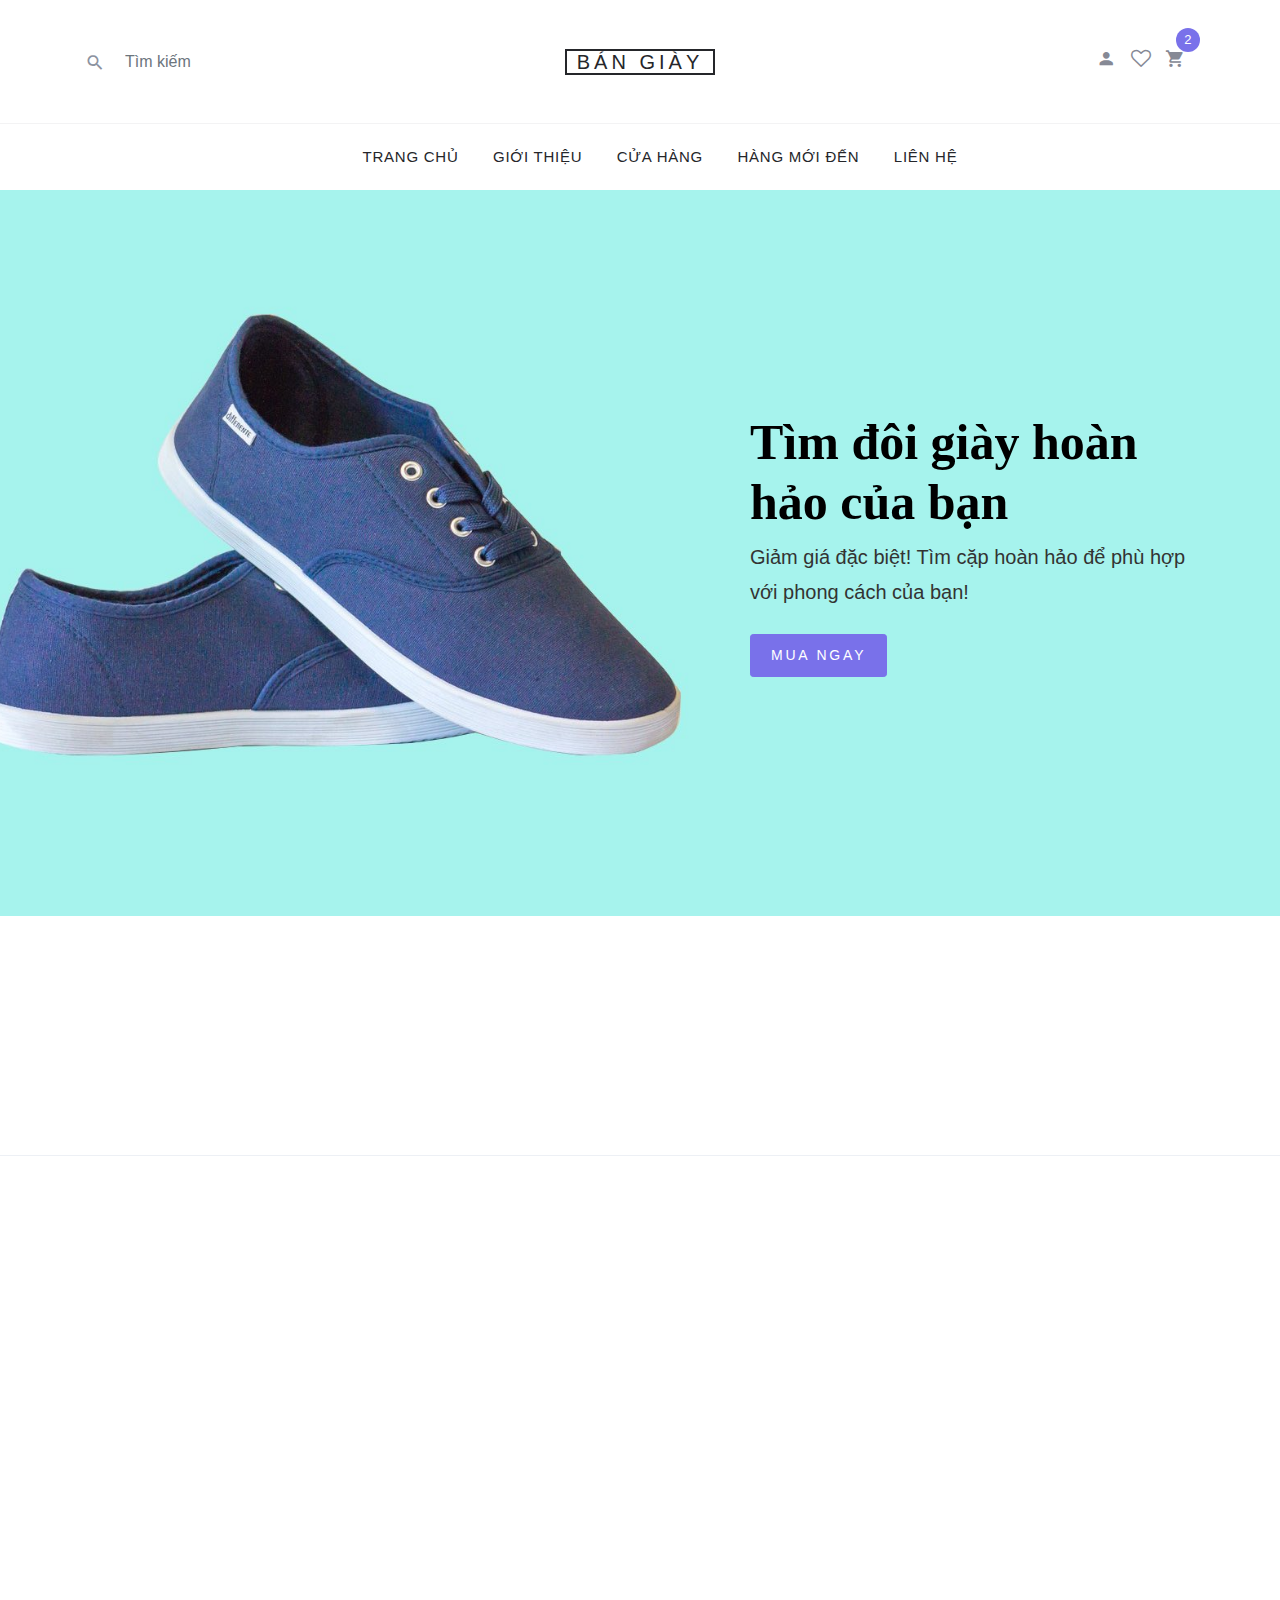
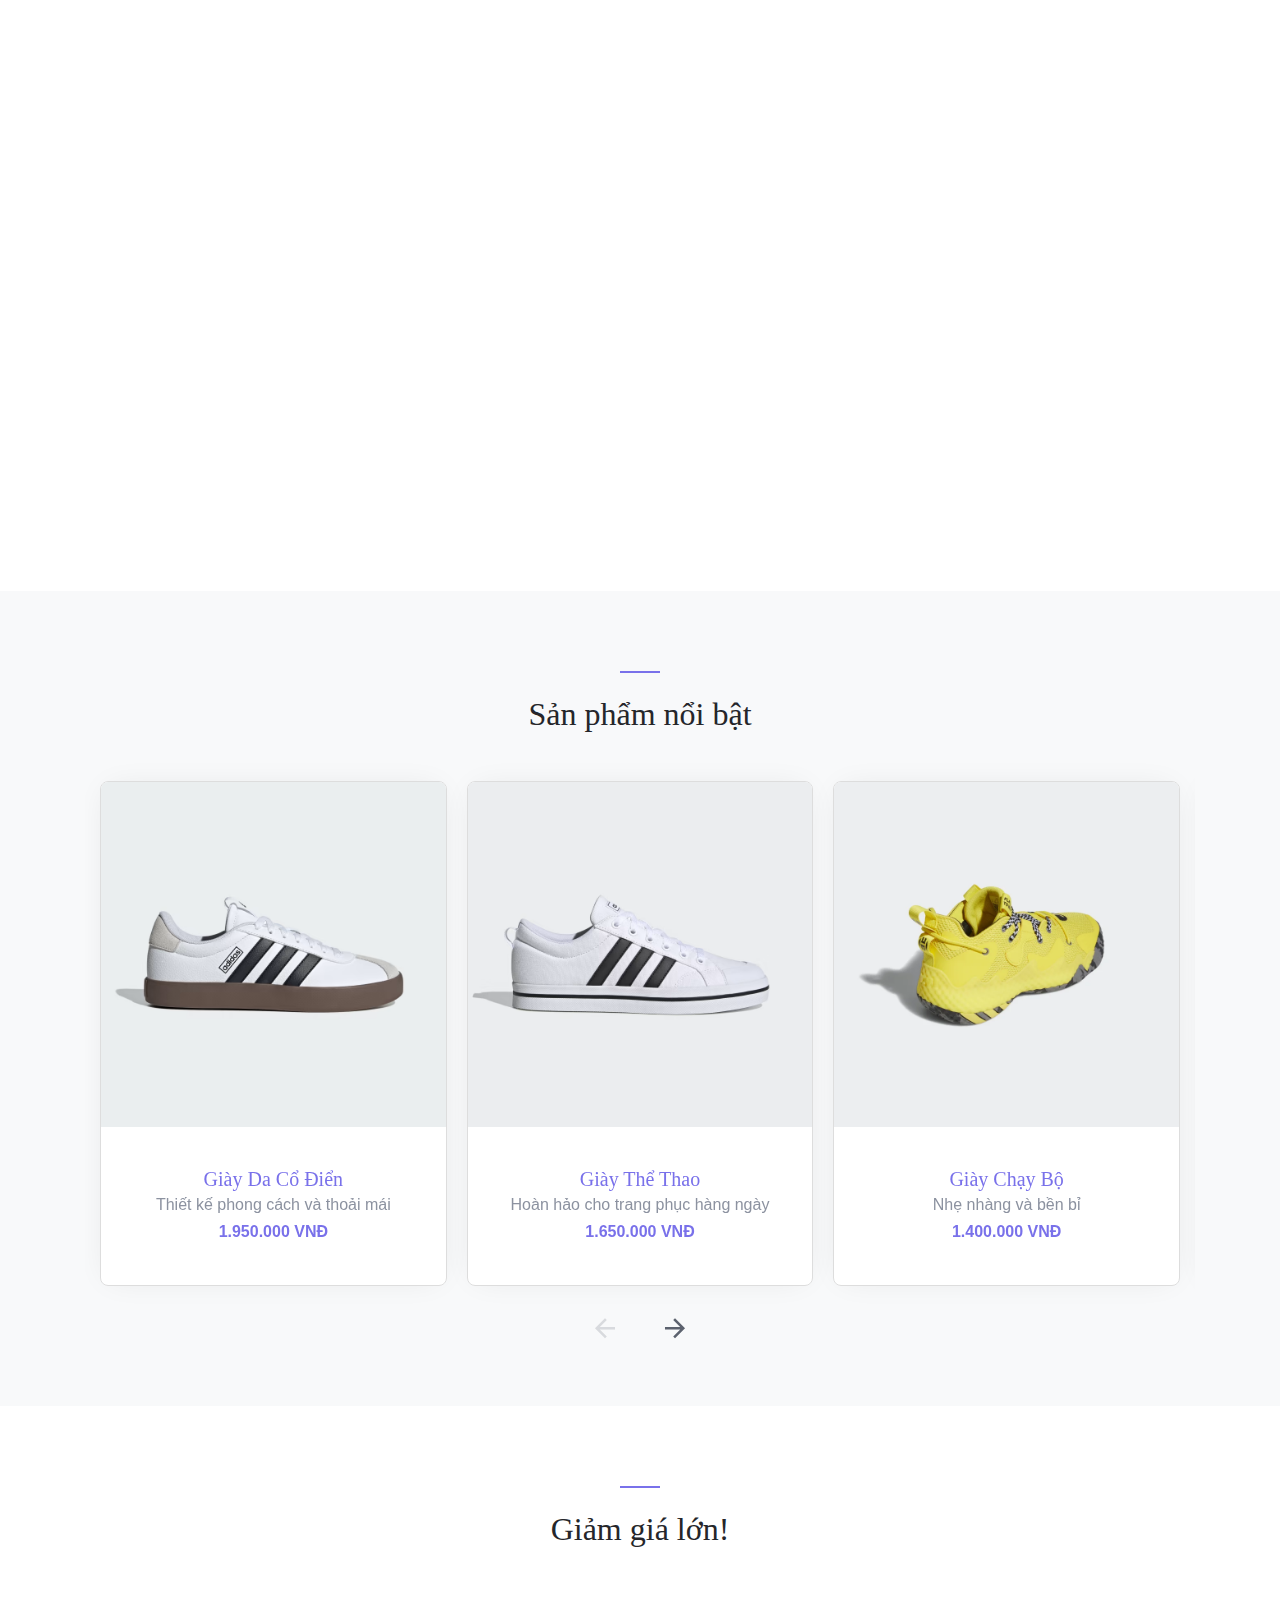
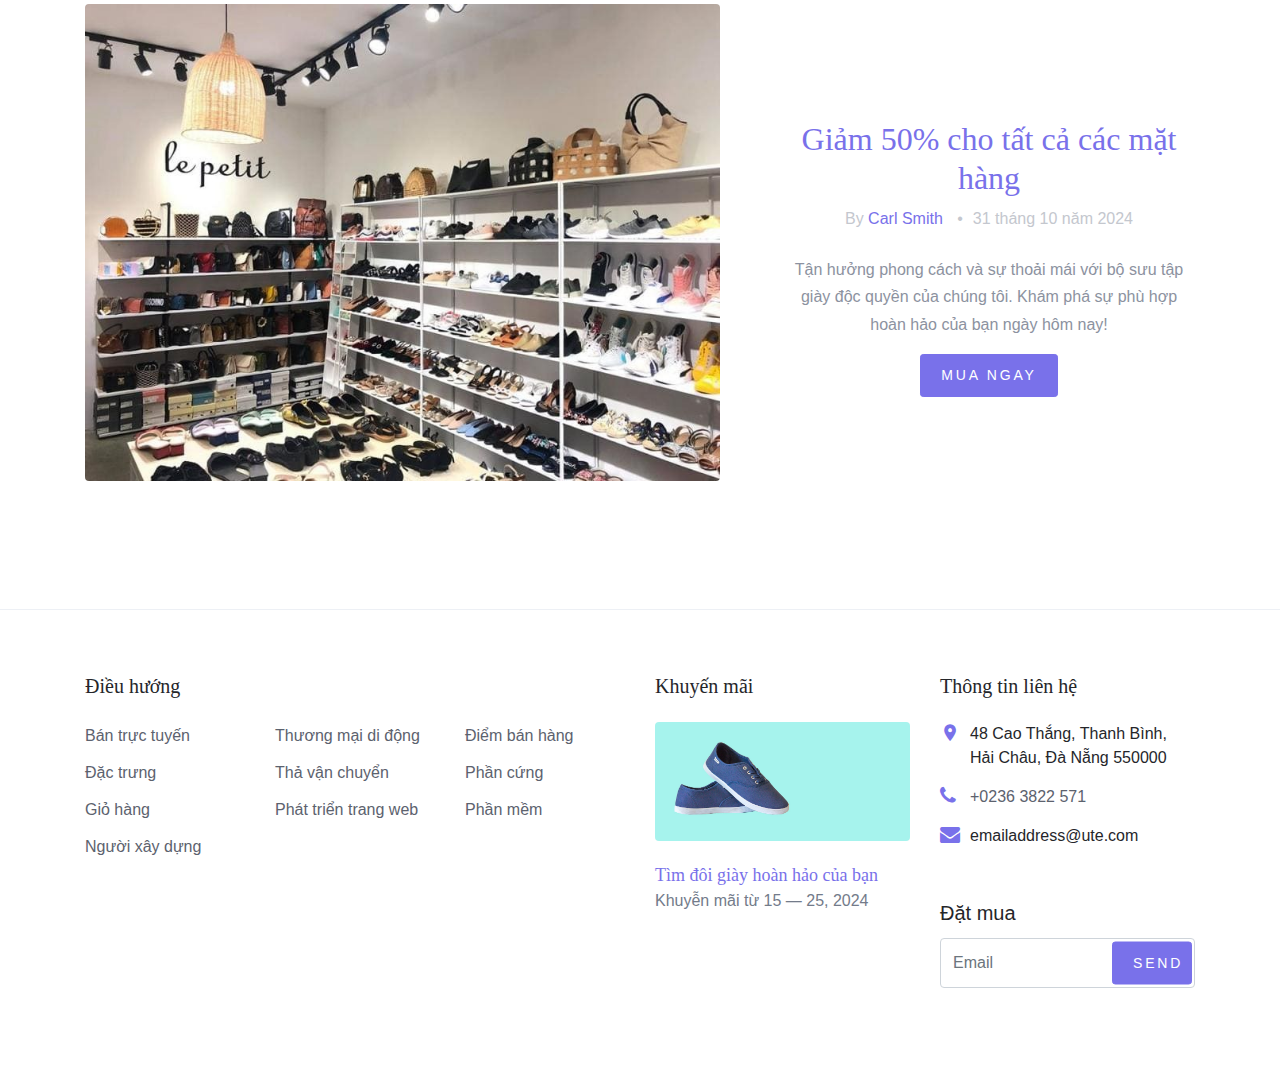
==== index.html @ 96ed3d12 "Initial commit" ====
<!DOCTYPE html>
<html lang="en">
  <head>
    <title>Trang chủ</title>
    <meta charset="utf-8" />
    <meta
      name="viewport"
      content="width=device-width, initial-scale=1, shrink-to-fit=no"
    />

    <link
      rel="stylesheet"
      href="https://fonts.googleapis.com/css?family=Mukta:300,400,700"
    />
    <link rel="stylesheet" href="fonts/icomoon/style.css" />

    <link rel="stylesheet" href="css/bootstrap.min.css" />
    <link rel="stylesheet" href="css/magnific-popup.css" />
    <link rel="stylesheet" href="css/jquery-ui.css" />
    <link rel="stylesheet" href="css/owl.carousel.min.css" />
    <link rel="stylesheet" href="css/owl.theme.default.min.css" />

    <link rel="stylesheet" href="css/aos.css" />

    <link rel="stylesheet" href="css/style.css" />
    <link rel="stylesheet" href="css/">
  </head>
  <body>
    <div class="site-wrap">
      <header class="site-navbar" role="banner">
        <div class="site-navbar-top">
          <div class="container">
            <div class="row align-items-center">
              <div
                class="col-6 col-md-4 order-2 order-md-1 site-search-icon text-left"
              >
                <form action="" class="site-block-top-search">
                  <span class="icon icon-search2"></span>
                  <input
                    type="text"
                    class="form-control border-0"
                    placeholder="Tìm kiếm"
                  />
                </form>
              </div>

              <div
                class="col-12 mb-3 mb-md-0 col-md-4 order-1 order-md-2 text-center"
              >
                <div class="site-logo">
                  <a href="index.html" class="js-logo-clone">Bán giày</a>
                </div>
              </div>

              <div class="col-6 col-md-4 order-3 order-md-3 text-right">
                <div class="site-top-icons">
                  <ul>
                    <li>
                      <a href="#"><span class="icon icon-person"></span></a>
                      
                    </li>
                    <li>
                      <a href="#"><span class="icon icon-heart-o"></span></a>
                    </li>
                    <li>
                      <a href="cart.html" class="site-cart">
                        <span class="icon icon-shopping_cart"></span>
                        <span class="count">2</span>
                      </a>
                    </li>
                    <li class="d-inline-block d-md-none ml-md-0">
                      <a href="#" class="site-menu-toggle js-menu-toggle"
                        ><span class="icon-menu"></span
                      ></a>
                    </li>
                  </ul>
                </div>
              </div>
            </div>
          </div>
        </div>
        <nav
          class="site-navigation text-right text-md-center"
          role="navigation"
        >
          <div class="container">
            <ul class="site-menu js-clone-nav d-none d-md-block">
              <li class="">
                <a href="index.html">TRANG CHỦ</a>
              </li>

              <li class="">
                <a>Giới thiệu</a>
              </li>
              <li><a href="shop.html">Cửa hàng</a></li>

              <li><a href="#"> Hàng mới đến</a></li>
              <li><a>Liên hệ</a></li>
            </ul>
          </div>
        </nav>
      </header>

      <div
        class="site-blocks-cover"
        style="background-image: url(images/hero_1.jpg)"
        data-aos="fade"
      >
        <div class="container">
          <div
            class="row align-items-start align-items-md-center justify-content-end"
          >
            <div class="col-md-5 text-center text-md-left pt-5 pt-md-0">
              <h1 class="mb-2">Tìm đôi giày hoàn hảo của bạn</h1>
              <div class="intro-text text-center text-md-left">
                <p class="mb-4">
                  Giảm giá đặc biệt! Tìm cặp hoàn hảo để phù hợp với phong cách
                  của bạn!
                </p>
                <p>
                  <a href="#" class="btn btn-sm btn-primary"> Mua ngay</a>
                </p>
              </div>
            </div>
          </div>
        </div>
      </div>

      <div class="site-section site-section-sm site-blocks-1">
        <div class="container">
          <div class="row">
            <div
              class="col-md-6 col-lg-4 d-lg-flex mb-4 mb-lg-0 pl-4"
              data-aos="fade-up"
              data-aos-delay=""
            >
              <div class="icon mr-4 align-self-start">
                <span class="icon-truck"></span><br>
              </div>
              <div class="text">
                <h2 class="text-uppercase">Miễn phí vận chuyển</h2>
                <p>
                  Khám phá Bộ sưu tập mới nhất - Phong cách và sự thoải mái
                  trong từng bước đi!
                </p>
              </div>
            </div>
            <div
              class="col-md-6 col-lg-4 d-lg-flex mb-4 mb-lg-0 pl-4"
              data-aos="fade-up"
              data-aos-delay="100"
            >
              <div class="icon mr-4 align-self-start">
                <span class="icon-refresh2"></span>
              </div>
              <div class="text">
                <h2 class="text-uppercase">Trả lại miễn phí</h2>
                <p>
                  Khám phá Bộ sưu tập mới nhất - Phong cách và sự thoải mái
                  trong từng bước đi!
                </p>
              </div>
            </div>
            <div
              class="col-md-6 col-lg-4 d-lg-flex mb-4 mb-lg-0 pl-4"
              data-aos="fade-up"
              data-aos-delay="200"
            >
              <div class="icon mr-4 align-self-start">
                <span class="icon-help"></span>
              </div>
              <div class="text">
                <h2 class="text-uppercase">Hổ trợ khách hàng</h2>
                <p>
                  Khám phá Bộ sưu tập mới nhất - Phong cách và sự thoải mái
                  trong từng bước đi!
                </p>
              </div>
            </div>
          </div>
        </div>
      </div>

      <div class="site-section site-blocks-2">
        <div class="container">
          <div class="row">
            <div
              class="col-sm-6 col-md-6 col-lg-4 mb-4 mb-lg-0"
              data-aos="fade"
              data-aos-delay=""
            >
              <a class="block-2-item" href="#">
                <figure class="image">
                  <img src="images/adidas.webp" alt="" class="img-fluid" />
                </figure>
                <div class="text">
                  <!-- <span class="text-uppercase">Bộ sưu tập</span> -->
                  <h3>Adidas</h3>
                </div>
              </a>
            </div>
            <div
            class="col-sm-6 col-md-6 col-lg-4 mb-4 mb-lg-0"
            data-aos="fade"
            data-aos-delay=""
          >
            <a class="block-2-item" href="#">
              <figure class="image">
                <img src="images/nike.webp" alt="" class="img-fluid" />
              </figure>
              <div class="text">
                <!-- <span class="text-uppercase">Bộ sưu tập</span> -->
                <h3>Nike</h3>
              </div>
            </a>
          </div>
          <div
          class="col-sm-6 col-md-6 col-lg-4 mb-4 mb-lg-0"
          data-aos="fade"
          data-aos-delay=""
        >
          <a class="block-2-item" href="#">
            <figure class="image">
              <img src="images/mlp.webp" alt="" class="img-fluid" />
            </figure>
            <div class="text">
              <!-- <span class="text-uppercase">Bộ sưu tập</span> -->
              <h3>MLP</h3>
            </div>
          </a>
        </div>
        <div
        class="col-sm-6 col-md-6 col-lg-4 mb-4 mb-lg-0"
        data-aos="fade"
        data-aos-delay=""
      >
        <a class="block-2-item" href="#">
          <figure class="image">
            <img src="images/gucci.webp" alt="" class="img-fluid" />
          </figure>
          <div class="text">
            <!-- <span class="text-uppercase">Bộ sưu tập</span> -->
            <h3>Gucci</h3>
          </div>
        </a>
      </div>
            <div
              class="col-sm-6 col-md-6 col-lg-4 mb-5 mb-lg-0"
              data-aos="fade"
              data-aos-delay="100"
            >
              <a class="block-2-item" href="#">
                <figure class="image">
                  <img src="images/clas.webp" alt="" class="img-fluid" />
                </figure>
                <div class="text">
                  <!-- <span class="text-uppercase">Bộ sưu tập</span> -->
                  <h3>Clarks</h3>
                </div>
              </a>
            </div>
            <div
              class="col-sm-6 col-md-6 col-lg-4 mb-5 mb-lg-0"
              data-aos="fade"
              data-aos-delay="200"
            >
              <a class="block-2-item" href="#">
                <figure class="image">
                  <img src="images/puma.webp" alt="" class="img-fluid" />
                </figure>
                <div class="text">
                  <!-- <span class="text-uppercase">Bộ sưu tập</span> -->
                  <h3>Puma</h3>
                </div>
              </a>
            </div>
          </div>
        </div>
      </div>

      <div class="site-section block-3 site-blocks-2 bg-light">
        <div class="container">
          <div class="row justify-content-center">
            <div class="col-md-7 site-section-heading text-center pt-4">
              <h2>Sản phẩm nổi bật</h2>
            </div>
          </div>
          <div class="row">
            <div class="col-md-12">
              <div class="nonloop-block-3 owl-carousel">
                <div class="item">
                  <div class="block-4 text-center">
                    <figure class="block-4-image">
                      <img
                        src="images/image1713154286794.webp"
                        alt="Ảnh sản phẩm"
                        class="img-fluid"
                      />
                    </figure>
                    <div class="block-4-text p-4">
                      <h3><a href="#">Giày Da Cổ Điển</a></h3>
                      <p class="mb-0">Thiết kế phong cách và thoải mái</p>
                      <p class="text-primary font-weight-bold">1.950.000 VNĐ</p>
                    </div>
                  </div>
                </div>
                <div class="item">
                  <div class="block-4 text-center">
                    <figure class="block-4-image">
                      <img
                        src="images/2.webp"
                        alt="Ảnh sản phẩm"
                        class="img-fluid"
                      />
                    </figure>
                    <div class="block-4-text p-4">
                      <h3><a href="#">Giày Thể Thao</a></h3>
                      <p class="mb-0">Hoàn hảo cho trang phục hàng ngày</p>
                      <p class="text-primary font-weight-bold">1.650.000 VNĐ</p>
                    </div>
                  </div>
                </div>
                <div class="item">
                  <div class="block-4 text-center">
                    <figure class="block-4-image">
                      <img
                        src="images/3.webp"
                        alt="Ảnh sản phẩm"
                        class="img-fluid"
                      />
                    </figure>
                    <div class="block-4-text p-4">
                      <h3><a href="#">Giày Chạy Bộ</a></h3>
                      <p class="mb-0">Nhẹ nhàng và bền bỉ</p>
                      <p class="text-primary font-weight-bold">1.400.000 VNĐ</p>
                    </div>
                  </div>
                </div>
                <div class="item">
                  <div class="block-4 text-center">
                    <figure class="block-4-image">
                      <img
                        src="images/4.webp"
                        alt="Ảnh sản phẩm"
                        class="img-fluid"
                      />
                    </figure>
                    <div class="block-4-text p-4">
                      <h3><a href="#">Giày Bốt Vintage</a></h3>
                      <p class="mb-0">Phong cách cổ điển, da cao cấp</p>
                      <p class="text-primary font-weight-bold">2.800.000 VNĐ</p>
                    </div>
                  </div>
                </div>
                <div class="item">
                  <div class="block-4 text-center">
                    <figure class="block-4-image">
                      <img
                        src="images/5.webp"
                        alt="Ảnh sản phẩm"
                        class="img-fluid"
                      />
                    </figure>
                    <div class="block-4-text p-4">
                      <h3><a href="#">Giày Lười Thoải Mái</a></h3>
                      <p class="mb-0">Phù hợp cho sử dụng hàng ngày</p>
                      <p class="text-primary font-weight-bold">1.500.000 VNĐ</p>
                    </div>
                  </div>
                </div>
              </div>
            </div>
          </div>
          
          
        </div>
      </div>

      <div class="site-section block-8">
        <div class="container">
          <div class="row justify-content-center mb-5">
            <div class="col-md-7 site-section-heading text-center pt-4">
              <h2>Giảm giá lớn!</h2>
            </div>
          </div>
          <div class="row align-items-center">
            <div class="col-md-12 col-lg-7 mb-5">
              <a href="#"
                ><img
                  src="images/6.jpg"
                  alt="Image placeholder"
                  class="img-fluid rounded"
              /></a>
            </div>
            <div class="col-md-12 col-lg-5 text-center pl-md-5">
              <h2><a href="#">Giảm 50% cho tất cả các mặt hàng</a></h2>
              <p class="post-meta mb-4">
                By <a href="#">Carl Smith</a>
                <span class="block-8-sep">&bullet;</span>31 tháng 10 năm 2024
              </p>
              <p>
                Tận hưởng phong cách và sự thoải mái với bộ sưu tập giày độc
                quyền của chúng tôi. Khám phá sự phù hợp hoàn hảo của bạn ngày
                hôm nay!
              </p>
              <p><a href="#" class="btn btn-primary btn-sm"> Mua ngay</a></p>
            </div>
          </div>
        </div>
      </div>

      <footer class="site-footer border-top">
        <div class="container">
          <div class="row">
            <div class="col-lg-6 mb-5 mb-lg-0">
              <div class="row">
                <div class="col-md-12">
                  <h3 class="footer-heading mb-4">Điều hướng</h3>
                </div>
                <div class="col-md-6 col-lg-4">
                  <ul class="list-unstyled">
                    <li><a href="#">Bán trực tuyến</a></li>
                    <li><a href="#">Đặc trưng</a></li>
                    <li><a href="#">Giỏ hàng</a></li>
                    <li><a href="#">Người xây dựng</a></li>
                  </ul>
                </div>
                <div class="col-md-6 col-lg-4">
                  <ul class="list-unstyled">
                    <li><a href="#">Thương mại di động</a></li>
                    <li><a href="#">Thả vận chuyển</a></li>
                    <li><a href="#">Phát triển trang web</a></li>
                  </ul>
                </div>
                <div class="col-md-6 col-lg-4">
                  <ul class="list-unstyled">
                    <li><a href="#">Điểm bán hàng</a></li>
                    <li><a href="#">Phần cứng</a></li>
                    <li><a href="#">Phần mềm</a></li>
                  </ul>
                </div>
              </div>
            </div>
            <div class="col-md-6 col-lg-3 mb-4 mb-lg-0">
              <h3 class="footer-heading mb-4">Khuyến mãi</h3>
              <a href="#" class="block-6">
                <img
                  src="images/hero_1.jpg"
                  alt="Image placeholder"
                  class="img-fluid rounded mb-4"
                />
                <h3 class="font-weight-light mb-0">
                  Tìm đôi giày hoàn hảo của bạn
                </h3>
                <p>Khuyễn mãi từ 15 &mdash; 25, 2024</p>
              </a>
            </div>
            <div class="col-md-6 col-lg-3">
              <div class="block-5 mb-5">
                <h3 class="footer-heading mb-4">Thông tin liên hệ</h3>
                <ul class="list-unstyled">
                  <li class="address">
                    48 Cao Thắng, Thanh Bình, Hải Châu, Đà Nẵng 550000
                  </li>
                  <li class="phone">
                    <a href="tel://0236 3822 571">+0236 3822 571</a>
                  </li>
                  <li class="email">emailaddress@ute.com</li>
                </ul>
              </div>

              <div class="block-7">
                <form action="#" method="post">
                  <label for="email_subscribe" class="footer-heading"
                    >Đặt mua</label
                  >
                  <div class="form-group">
                    <input
                      type="text"
                      class="form-control py-4"
                      id="email_subscribe"
                      placeholder="Email"
                    />
                    <input
                      type="submit"
                      class="btn btn-sm btn-primary"
                      value="Send"
                    />
                  </div>
                </form>
              </div>
            </div>
          </div>
          <!--  -->
      </footer>
    </div>

    <script src="js/jquery-3.3.1.min.js"></script>
    <script src="js/jquery-ui.js"></script>
    <script src="js/popper.min.js"></script>
    <script src="js/bootstrap.min.js"></script>
    <script src="js/owl.carousel.min.js"></script>
    <script src="js/jquery.magnific-popup.min.js"></script>
    <script src="js/aos.js"></script>

    <script src="js/main.js"></script>
  </body>
</html>
---- fonts/icomoon/style.css ----
@font-face {
  font-family: 'icomoon';
  src:  url('fonts/icomoon.eot?10si43');
  src:  url('fonts/icomoon.eot?10si43#iefix') format('embedded-opentype'),
    url('fonts/icomoon.ttf?10si43') format('truetype'),
    url('fonts/icomoon.woff?10si43') format('woff'),
    url('fonts/icomoon.svg?10si43#icomoon') format('svg');
  font-weight: normal;
  font-style: normal;
}

[class^="icon-"], [class*=" icon-"] {
  /* use !important to prevent issues with browser extensions that change fonts */
  font-family: 'icomoon' !important;
  speak: none;
  font-style: normal;
  font-weight: normal;
  font-variant: normal;
  text-transform: none;
  line-height: 1;

  /* Better Font Rendering =========== */
  -webkit-font-smoothing: antialiased;
  -moz-osx-font-smoothing: grayscale;
}

.icon-asterisk:before {
  content: "\f069";
}
.icon-plus:before {
  content: "\f067";
}
.icon-question:before {
  content: "\f128";
}
.icon-minus:before {
  content: "\f068";
}
.icon-glass:before {
  content: "\f000";
}
.icon-music:before {
  content: "\f001";
}
.icon-search:before {
  content: "\f002";
}
.icon-envelope-o:before {
  content: "\f003";
}
.icon-heart:before {
  content: "\f004";
}
.icon-star:before {
  content: "\f005";
}
.icon-star-o:before {
  content: "\f006";
}
.icon-user:before {
  content: "\f007";
}
.icon-film:before {
  content: "\f008";
}
.icon-th-large:before {
  content: "\f009";
}
.icon-th:before {
  content: "\f00a";
}
.icon-th-list:before {
  content: "\f00b";
}
.icon-check:before {
  content: "\f00c";
}
.icon-close:before {
  content: "\f00d";
}
.icon-remove:before {
  content: "\f00d";
}
.icon-times:before {
  content: "\f00d";
}
.icon-search-plus:before {
  content: "\f00e";
}
.icon-search-minus:before {
  content: "\f010";
}
.icon-power-off:before {
  content: "\f011";
}
.icon-signal:before {
  content: "\f012";
}
.icon-cog:before {
  content: "\f013";
}
.icon-gear:before {
  content: "\f013";
}
.icon-trash-o:before {
  content: "\f014";
}
.icon-home:before {
  content: "\f015";
}
.icon-file-o:before {
  content: "\f016";
}
.icon-clock-o:before {
  content: "\f017";
}
.icon-road:before {
  content: "\f018";
}
.icon-download:before {
  content: "\f019";
}
.icon-arrow-circle-o-down:before {
  content: "\f01a";
}
.icon-arrow-circle-o-up:before {
  content: "\f01b";
}
.icon-inbox:before {
  content: "\f01c";
}
.icon-play-circle-o:before {
  content: "\f01d";
}
.icon-repeat:before {
  content: "\f01e";
}
.icon-rotate-right:before {
  content: "\f01e";
}
.icon-refresh:before {
  content: "\f021";
}
.icon-list-alt:before {
  content: "\f022";
}
.icon-lock:before {
  content: "\f023";
}
.icon-flag:before {
  content: "\f024";
}
.icon-headphones:before {
  content: "\f025";
}
.icon-volume-off:before {
  content: "\f026";
}
.icon-volume-down:before {
  content: "\f027";
}
.icon-volume-up:before {
  content: "\f028";
}
.icon-qrcode:before {
  content: "\f029";
}
.icon-barcode:before {
  content: "\f02a";
}
.icon-tag:before {
  content: "\f02b";
}
.icon-tags:before {
  content: "\f02c";
}
.icon-book:before {
  content: "\f02d";
}
.icon-bookmark:before {
  content: "\f02e";
}
.icon-print:before {
  content: "\f02f";
}
.icon-camera:before {
  content: "\f030";
}
.icon-font:before {
  content: "\f031";
}
.icon-bold:before {
  content: "\f032";
}
.icon-italic:before {
  content: "\f033";
}
.icon-text-height:before {
  content: "\f034";
}
.icon-text-width:before {
  content: "\f035";
}
.icon-align-left:before {
  content: "\f036";
}
.icon-align-center:before {
  content: "\f037";
}
.icon-align-right:before {
  content: "\f038";
}
.icon-align-justify:before {
  content: "\f039";
}
.icon-list:before {
  content: "\f03a";
}
.icon-dedent:before {
  content: "\f03b";
}
.icon-outdent:before {
  content: "\f03b";
}
.icon-indent:before {
  content: "\f03c";
}
.icon-video-camera:before {
  content: "\f03d";
}
.icon-image:before {
  content: "\f03e";
}
.icon-photo:before {
  content: "\f03e";
}
.icon-picture-o:before {
  content: "\f03e";
}
.icon-pencil:before {
  content: "\f040";
}
.icon-map-marker:before {
  content: "\f041";
}
.icon-adjust:before {
  content: "\f042";
}
.icon-tint:before {
  content: "\f043";
}
.icon-edit:before {
  content: "\f044";
}
.icon-pencil-square-o:before {
  content: "\f044";
}
.icon-share-square-o:before {
  content: "\f045";
}
.icon-check-square-o:before {
  content: "\f046";
}
.icon-arrows:before {
  content: "\f047";
}
.icon-step-backward:before {
  content: "\f048";
}
.icon-fast-backward:before {
  content: "\f049";
}
.icon-backward:before {
  content: "\f04a";
}
.icon-play:before {
  content: "\f04b";
}
.icon-pause:before {
  content: "\f04c";
}
.icon-stop:before {
  content: "\f04d";
}
.icon-forward:before {
  content: "\f04e";
}
.icon-fast-forward:before {
  content: "\f050";
}
.icon-step-forward:before {
  content: "\f051";
}
.icon-eject:before {
  content: "\f052";
}
.icon-chevron-left:before {
  content: "\f053";
}
.icon-chevron-right:before {
  content: "\f054";
}
.icon-plus-circle:before {
  content: "\f055";
}
.icon-minus-circle:before {
  content: "\f056";
}
.icon-times-circle:before {
  content: "\f057";
}
.icon-check-circle:before {
  content: "\f058";
}
.icon-question-circle:before {
  content: "\f059";
}
.icon-info-circle:before {
  content: "\f05a";
}
.icon-crosshairs:before {
  content: "\f05b";
}
.icon-times-circle-o:before {
  content: "\f05c";
}
.icon-check-circle-o:before {
  content: "\f05d";
}
.icon-ban:before {
  content: "\f05e";
}
.icon-arrow-left:before {
  content: "\f060";
}
.icon-arrow-right:before {
  content: "\f061";
}
.icon-arrow-up:before {
  content: "\f062";
}
.icon-arrow-down:before {
  content: "\f063";
}
.icon-mail-forward:before {
  content: "\f064";
}
.icon-share:before {
  content: "\f064";
}
.icon-expand:before {
  content: "\f065";
}
.icon-compress:before {
  content: "\f066";
}
.icon-exclamation-circle:before {
  content: "\f06a";
}
.icon-gift:before {
  content: "\f06b";
}
.icon-leaf:before {
  content: "\f06c";
}
.icon-fire:before {
  content: "\f06d";
}
.icon-eye:before {
  content: "\f06e";
}
.icon-eye-slash:before {
  content: "\f070";
}
.icon-exclamation-triangle:before {
  content: "\f071";
}
.icon-warning:before {
  content: "\f071";
}
.icon-plane:before {
  content: "\f072";
}
.icon-calendar:before {
  content: "\f073";
}
.icon-random:before {
  content: "\f074";
}
.icon-comment:before {
  content: "\f075";
}
.icon-magnet:before {
  content: "\f076";
}
.icon-chevron-up:before {
  content: "\f077";
}
.icon-chevron-down:before {
  content: "\f078";
}
.icon-retweet:before {
  content: "\f079";
}
.icon-shopping-cart:before {
  content: "\f07a";
}
.icon-folder:before {
  content: "\f07b";
}
.icon-folder-open:before {
  content: "\f07c";
}
.icon-arrows-v:before {
  content: "\f07d";
}
.icon-arrows-h:before {
  content: "\f07e";
}
.icon-bar-chart:before {
  content: "\f080";
}
.icon-bar-chart-o:before {
  content: "\f080";
}
.icon-twitter-square:before {
  content: "\f081";
}
.icon-facebook-square:before {
  content: "\f082";
}
.icon-camera-retro:before {
  content: "\f083";
}
.icon-key:before {
  content: "\f084";
}
.icon-cogs:before {
  content: "\f085";
}
.icon-gears:before {
  content: "\f085";
}
.icon-comments:before {
  content: "\f086";
}
.icon-thumbs-o-up:before {
  content: "\f087";
}
.icon-thumbs-o-down:before {
  content: "\f088";
}
.icon-star-half:before {
  content: "\f089";
}
.icon-heart-o:before {
  content: "\f08a";
}
.icon-sign-out:before {
  content: "\f08b";
}
.icon-linkedin-square:before {
  content: "\f08c";
}
.icon-thumb-tack:before {
  content: "\f08d";
}
.icon-external-link:before {
  content: "\f08e";
}
.icon-sign-in:before {
  content: "\f090";
}
.icon-trophy:before {
  content: "\f091";
}
.icon-github-square:before {
  content: "\f092";
}
.icon-upload:before {
  content: "\f093";
}
.icon-lemon-o:before {
  content: "\f094";
}
.icon-phone:before {
  content: "\f095";
}
.icon-square-o:before {
  content: "\f096";
}
.icon-bookmark-o:before {
  content: "\f097";
}
.icon-phone-square:before {
  content: "\f098";
}
.icon-twitter:before {
  content: "\f099";
}
.icon-facebook:before {
  content: "\f09a";
}
.icon-facebook-f:before {
  content: "\f09a";
}
.icon-github:before {
  content: "\f09b";
}
.icon-unlock:before {
  content: "\f09c";
}
.icon-credit-card:before {
  content: "\f09d";
}
.icon-feed:before {
  content: "\f09e";
}
.icon-rss:before {
  content: "\f09e";
}
.icon-hdd-o:before {
  content: "\f0a0";
}
.icon-bullhorn:before {
  content: "\f0a1";
}
.icon-bell-o:before {
  content: "\f0a2";
}
.icon-certificate:before {
  content: "\f0a3";
}
.icon-hand-o-right:before {
  content: "\f0a4";
}
.icon-hand-o-left:before {
  content: "\f0a5";
}
.icon-hand-o-up:before {
  content: "\f0a6";
}
.icon-hand-o-down:before {
  content: "\f0a7";
}
.icon-arrow-circle-left:before {
  content: "\f0a8";
}
.icon-arrow-circle-right:before {
  content: "\f0a9";
}
.icon-arrow-circle-up:before {
  content: "\f0aa";
}
.icon-arrow-circle-down:before {
  content: "\f0ab";
}
.icon-globe:before {
  content: "\f0ac";
}
.icon-wrench:before {
  content: "\f0ad";
}
.icon-tasks:before {
  content: "\f0ae";
}
.icon-filter:before {
  content: "\f0b0";
}
.icon-briefcase:before {
  content: "\f0b1";
}
.icon-arrows-alt:before {
  content: "\f0b2";
}
.icon-group:before {
  content: "\f0c0";
}
.icon-users:before {
  content: "\f0c0";
}
.icon-chain:before {
  content: "\f0c1";
}
.icon-link:before {
  content: "\f0c1";
}
.icon-cloud:before {
  content: "\f0c2";
}
.icon-flask:before {
  content: "\f0c3";
}
.icon-cut:before {
  content: "\f0c4";
}
.icon-scissors:before {
  content: "\f0c4";
}
.icon-copy:before {
  content: "\f0c5";
}
.icon-files-o:before {
  content: "\f0c5";
}
.icon-paperclip:before {
  content: "\f0c6";
}
.icon-floppy-o:before {
  content: "\f0c7";
}
.icon-save:before {
  content: "\f0c7";
}
.icon-square:before {
  content: "\f0c8";
}
.icon-bars:before {
  content: "\f0c9";
}
.icon-navicon:before {
  content: "\f0c9";
}
.icon-reorder:before {
  content: "\f0c9";
}
.icon-list-ul:before {
  content: "\f0ca";
}
.icon-list-ol:before {
  content: "\f0cb";
}
.icon-strikethrough:before {
  content: "\f0cc";
}
.icon-underline:before {
  content: "\f0cd";
}
.icon-table:before {
  content: "\f0ce";
}
.icon-magic:before {
  content: "\f0d0";
}
.icon-truck:before {
  content: "\f0d1";
}
.icon-pinterest:before {
  content: "\f0d2";
}
.icon-pinterest-square:before {
  content: "\f0d3";
}
.icon-google-plus-square:before {
  content: "\f0d4";
}
.icon-google-plus:before {
  content: "\f0d5";
}
.icon-money:before {
  content: "\f0d6";
}
.icon-caret-down:before {
  content: "\f0d7";
}
.icon-caret-up:before {
  content: "\f0d8";
}
.icon-caret-left:before {
  content: "\f0d9";
}
.icon-caret-right:before {
  content: "\f0da";
}
.icon-columns:before {
  content: "\f0db";
}
.icon-sort:before {
  content: "\f0dc";
}
.icon-unsorted:before {
  content: "\f0dc";
}
.icon-sort-desc:before {
  content: "\f0dd";
}
.icon-sort-down:before {
  content: "\f0dd";
}
.icon-sort-asc:before {
  content: "\f0de";
}
.icon-sort-up:before {
  content: "\f0de";
}
.icon-envelope:before {
  content: "\f0e0";
}
.icon-linkedin:before {
  content: "\f0e1";
}
.icon-rotate-left:before {
  content: "\f0e2";
}
.icon-undo:before {
  content: "\f0e2";
}
.icon-gavel:before {
  content: "\f0e3";
}
.icon-legal:before {
  content: "\f0e3";
}
.icon-dashboard:before {
  content: "\f0e4";
}
.icon-tachometer:before {
  content: "\f0e4";
}
.icon-comment-o:before {
  content: "\f0e5";
}
.icon-comments-o:before {
  content: "\f0e6";
}
.icon-bolt:before {
  content: "\f0e7";
}
.icon-flash:before {
  content: "\f0e7";
}
.icon-sitemap:before {
  content: "\f0e8";
}
.icon-umbrella:before {
  content: "\f0e9";
}
.icon-clipboard:before {
  content: "\f0ea";
}
.icon-paste:before {
  content: "\f0ea";
}
.icon-lightbulb-o:before {
  content: "\f0eb";
}
.icon-exchange:before {
  content: "\f0ec";
}
.icon-cloud-download:before {
  content: "\f0ed";
}
.icon-cloud-upload:before {
  content: "\f0ee";
}
.icon-user-md:before {
  content: "\f0f0";
}
.icon-stethoscope:before {
  content: "\f0f1";
}
.icon-suitcase:before {
  content: "\f0f2";
}
.icon-bell:before {
  content: "\f0f3";
}
.icon-coffee:before {
  content: "\f0f4";
}
.icon-cutlery:before {
  content: "\f0f5";
}
.icon-file-text-o:before {
  content: "\f0f6";
}
.icon-building-o:before {
  content: "\f0f7";
}
.icon-hospital-o:before {
  content: "\f0f8";
}
.icon-ambulance:before {
  content: "\f0f9";
}
.icon-medkit:before {
  content: "\f0fa";
}
.icon-fighter-jet:before {
  content: "\f0fb";
}
.icon-beer:before {
  content: "\f0fc";
}
.icon-h-square:before {
  content: "\f0fd";
}
.icon-plus-square:before {
  content: "\f0fe";
}
.icon-angle-double-left:before {
  content: "\f100";
}
.icon-angle-double-right:before {
  content: "\f101";
}
.icon-angle-double-up:before {
  content: "\f102";
}
.icon-angle-double-down:before {
  content: "\f103";
}
.icon-angle-left:before {
  content: "\f104";
}
.icon-angle-right:before {
  content: "\f105";
}
.icon-angle-up:before {
  content: "\f106";
}
.icon-angle-down:before {
  content: "\f107";
}
.icon-desktop:before {
  content: "\f108";
}
.icon-laptop:before {
  content: "\f109";
}
.icon-tablet:before {
  content: "\f10a";
}
.icon-mobile:before {
  content: "\f10b";
}
.icon-mobile-phone:before {
  content: "\f10b";
}
.icon-circle-o:before {
  content: "\f10c";
}
.icon-quote-left:before {
  content: "\f10d";
}
.icon-quote-right:before {
  content: "\f10e";
}
.icon-spinner:before {
  content: "\f110";
}
.icon-circle:before {
  content: "\f111";
}
.icon-mail-reply:before {
  content: "\f112";
}
.icon-reply:before {
  content: "\f112";
}
.icon-github-alt:before {
  content: "\f113";
}
.icon-folder-o:before {
  content: "\f114";
}
.icon-folder-open-o:before {
  content: "\f115";
}
.icon-smile-o:before {
  content: "\f118";
}
.icon-frown-o:before {
  content: "\f119";
}
.icon-meh-o:before {
  content: "\f11a";
}
.icon-gamepad:before {
  content: "\f11b";
}
.icon-keyboard-o:before {
  content: "\f11c";
}
.icon-flag-o:before {
  content: "\f11d";
}
.icon-flag-checkered:before {
  content: "\f11e";
}
.icon-terminal:before {
  content: "\f120";
}
.icon-code:before {
  content: "\f121";
}
.icon-mail-reply-all:before {
  content: "\f122";
}
.icon-reply-all:before {
  content: "\f122";
}
.icon-star-half-empty:before {
  content: "\f123";
}
.icon-star-half-full:before {
  content: "\f123";
}
.icon-star-half-o:before {
  content: "\f123";
}
.icon-location-arrow:before {
  content: "\f124";
}
.icon-crop:before {
  content: "\f125";
}
.icon-code-fork:before {
  content: "\f126";
}
.icon-chain-broken:before {
  content: "\f127";
}
.icon-unlink:before {
  content: "\f127";
}
.icon-info:before {
  content: "\f129";
}
.icon-exclamation:before {
  content: "\f12a";
}
.icon-superscript:before {
  content: "\f12b";
}
.icon-subscript:before {
  content: "\f12c";
}
.icon-eraser:before {
  content: "\f12d";
}
.icon-puzzle-piece:before {
  content: "\f12e";
}
.icon-microphone:before {
  content: "\f130";
}
.icon-microphone-slash:before {
  content: "\f131";
}
.icon-shield:before {
  content: "\f132";
}
.icon-calendar-o:before {
  content: "\f133";
}
.icon-fire-extinguisher:before {
  content: "\f134";
}
.icon-rocket:before {
  content: "\f135";
}
.icon-maxcdn:before {
  content: "\f136";
}
.icon-chevron-circle-left:before {
  content: "\f137";
}
.icon-chevron-circle-right:before {
  content: "\f138";
}
.icon-chevron-circle-up:before {
  content: "\f139";
}
.icon-chevron-circle-down:before {
  content: "\f13a";
}
.icon-html5:before {
  content: "\f13b";
}
.icon-css3:before {
  content: "\f13c";
}
.icon-anchor:before {
  content: "\f13d";
}
.icon-unlock-alt:before {
  content: "\f13e";
}
.icon-bullseye:before {
  content: "\f140";
}
.icon-ellipsis-h:before {
  content: "\f141";
}
.icon-ellipsis-v:before {
  content: "\f142";
}
.icon-rss-square:before {
  content: "\f143";
}
.icon-play-circle:before {
  content: "\f144";
}
.icon-ticket:before {
  content: "\f145";
}
.icon-minus-square:before {
  content: "\f146";
}
.icon-minus-square-o:before {
  content: "\f147";
}
.icon-level-up:before {
  content: "\f148";
}
.icon-level-down:before {
  content: "\f149";
}
.icon-check-square:before {
  content: "\f14a";
}
.icon-pencil-square:before {
  content: "\f14b";
}
.icon-external-link-square:before {
  content: "\f14c";
}
.icon-share-square:before {
  content: "\f14d";
}
.icon-compass:before {
  content: "\f14e";
}
.icon-caret-square-o-down:before {
  content: "\f150";
}
.icon-toggle-down:before {
  content: "\f150";
}
.icon-caret-square-o-up:before {
  content: "\f151";
}
.icon-toggle-up:before {
  content: "\f151";
}
.icon-caret-square-o-right:before {
  content: "\f152";
}
.icon-toggle-right:before {
  content: "\f152";
}
.icon-eur:before {
  content: "\f153";
}
.icon-euro:before {
  content: "\f153";
}
.icon-gbp:before {
  content: "\f154";
}
.icon-dollar:before {
  content: "\f155";
}
.icon-usd:before {
  content: "\f155";
}
.icon-inr:before {
  content: "\f156";
}
.icon-rupee:before {
  content: "\f156";
}
.icon-cny:before {
  content: "\f157";
}
.icon-jpy:before {
  content: "\f157";
}
.icon-rmb:before {
  content: "\f157";
}
.icon-yen:before {
  content: "\f157";
}
.icon-rouble:before {
  content: "\f158";
}
.icon-rub:before {
  content: "\f158";
}
.icon-ruble:before {
  content: "\f158";
}
.icon-krw:before {
  content: "\f159";
}
.icon-won:before {
  content: "\f159";
}
.icon-bitcoin:before {
  content: "\f15a";
}
.icon-btc:before {
  content: "\f15a";
}
.icon-file:before {
  content: "\f15b";
}
.icon-file-text:before {
  content: "\f15c";
}
.icon-sort-alpha-asc:before {
  content: "\f15d";
}
.icon-sort-alpha-desc:before {
  content: "\f15e";
}
.icon-sort-amount-asc:before {
  content: "\f160";
}
.icon-sort-amount-desc:before {
  content: "\f161";
}
.icon-sort-numeric-asc:before {
  content: "\f162";
}
.icon-sort-numeric-desc:before {
  content: "\f163";
}
.icon-thumbs-up:before {
  content: "\f164";
}
.icon-thumbs-down:before {
  content: "\f165";
}
.icon-youtube-square:before {
  content: "\f166";
}
.icon-youtube:before {
  content: "\f167";
}
.icon-xing:before {
  content: "\f168";
}
.icon-xing-square:before {
  content: "\f169";
}
.icon-youtube-play:before {
  content: "\f16a";
}
.icon-dropbox:before {
  content: "\f16b";
}
.icon-stack-overflow:before {
  content: "\f16c";
}
.icon-instagram:before {
  content: "\f16d";
}
.icon-flickr:before {
  content: "\f16e";
}
.icon-adn:before {
  content: "\f170";
}
.icon-bitbucket:before {
  content: "\f171";
}
.icon-bitbucket-square:before {
  content: "\f172";
}
.icon-tumblr:before {
  content: "\f173";
}
.icon-tumblr-square:before {
  content: "\f174";
}
.icon-long-arrow-down:before {
  content: "\f175";
}
.icon-long-arrow-up:before {
  content: "\f176";
}
.icon-long-arrow-left:before {
  content: "\f177";
}
.icon-long-arrow-right:before {
  content: "\f178";
}
.icon-apple:before {
  content: "\f179";
}
.icon-windows:before {
  content: "\f17a";
}
.icon-android:before {
  content: "\f17b";
}
.icon-linux:before {
  content: "\f17c";
}
.icon-dribbble:before {
  content: "\f17d";
}
.icon-skype:before {
  content: "\f17e";
}
.icon-foursquare:before {
  content: "\f180";
}
.icon-trello:before {
  content: "\f181";
}
.icon-female:before {
  content: "\f182";
}
.icon-male:before {
  content: "\f183";
}
.icon-gittip:before {
  content: "\f184";
}
.icon-gratipay:before {
  content: "\f184";
}
.icon-sun-o:before {
  content: "\f185";
}
.icon-moon-o:before {
  content: "\f186";
}
.icon-archive:before {
  content: "\f187";
}
.icon-bug:before {
  content: "\f188";
}
.icon-vk:before {
  content: "\f189";
}
.icon-weibo:before {
  content: "\f18a";
}
.icon-renren:before {
  content: "\f18b";
}
.icon-pagelines:before {
  content: "\f18c";
}
.icon-stack-exchange:before {
  content: "\f18d";
}
.icon-arrow-circle-o-right:before {
  content: "\f18e";
}
.icon-arrow-circle-o-left:before {
  content: "\f190";
}
.icon-caret-square-o-left:before {
  content: "\f191";
}
.icon-toggle-left:before {
  content: "\f191";
}
.icon-dot-circle-o:before {
  content: "\f192";
}
.icon-wheelchair:before {
  content: "\f193";
}
.icon-vimeo-square:before {
  content: "\f194";
}
.icon-try:before {
  content: "\f195";
}
.icon-turkish-lira:before {
  content: "\f195";
}
.icon-plus-square-o:before {
  content: "\f196";
}
.icon-space-shuttle:before {
  content: "\f197";
}
.icon-slack:before {
  content: "\f198";
}
.icon-envelope-square:before {
  content: "\f199";
}
.icon-wordpress:before {
  content: "\f19a";
}
.icon-openid:before {
  content: "\f19b";
}
.icon-bank:before {
  content: "\f19c";
}
.icon-institution:before {
  content: "\f19c";
}
.icon-university:before {
  content: "\f19c";
}
.icon-graduation-cap:before {
  content: "\f19d";
}
.icon-mortar-board:before {
  content: "\f19d";
}
.icon-yahoo:before {
  content: "\f19e";
}
.icon-google:before {
  content: "\f1a0";
}
.icon-reddit:before {
  content: "\f1a1";
}
.icon-reddit-square:before {
  content: "\f1a2";
}
.icon-stumbleupon-circle:before {
  content: "\f1a3";
}
.icon-stumbleupon:before {
  content: "\f1a4";
}
.icon-delicious:before {
  content: "\f1a5";
}
.icon-digg:before {
  content: "\f1a6";
}
.icon-pied-piper-pp:before {
  content: "\f1a7";
}
.icon-pied-piper-alt:before {
  content: "\f1a8";
}
.icon-drupal:before {
  content: "\f1a9";
}
.icon-joomla:before {
  content: "\f1aa";
}
.icon-language:before {
  content: "\f1ab";
}
.icon-fax:before {
  content: "\f1ac";
}
.icon-building:before {
  content: "\f1ad";
}
.icon-child:before {
  content: "\f1ae";
}
.icon-paw:before {
  content: "\f1b0";
}
.icon-spoon:before {
  content: "\f1b1";
}
.icon-cube:before {
  content: "\f1b2";
}
.icon-cubes:before {
  content: "\f1b3";
}
.icon-behance:before {
  content: "\f1b4";
}
.icon-behance-square:before {
  content: "\f1b5";
}
.icon-steam:before {
  content: "\f1b6";
}
.icon-steam-square:before {
  content: "\f1b7";
}
.icon-recycle:before {
  content: "\f1b8";
}
.icon-automobile:before {
  content: "\f1b9";
}
.icon-car:before {
  content: "\f1b9";
}
.icon-cab:before {
  content: "\f1ba";
}
.icon-taxi:before {
  content: "\f1ba";
}
.icon-tree:before {
  content: "\f1bb";
}
.icon-spotify:before {
  content: "\f1bc";
}
.icon-deviantart:before {
  content: "\f1bd";
}
.icon-soundcloud:before {
  content: "\f1be";
}
.icon-database:before {
  content: "\f1c0";
}
.icon-file-pdf-o:before {
  content: "\f1c1";
}
.icon-file-word-o:before {
  content: "\f1c2";
}
.icon-file-excel-o:before {
  content: "\f1c3";
}
.icon-file-powerpoint-o:before {
  content: "\f1c4";
}
.icon-file-image-o:before {
  content: "\f1c5";
}
.icon-file-photo-o:before {
  content: "\f1c5";
}
.icon-file-picture-o:before {
  content: "\f1c5";
}
.icon-file-archive-o:before {
  content: "\f1c6";
}
.icon-file-zip-o:before {
  content: "\f1c6";
}
.icon-file-audio-o:before {
  content: "\f1c7";
}
.icon-file-sound-o:before {
  content: "\f1c7";
}
.icon-file-movie-o:before {
  content: "\f1c8";
}
.icon-file-video-o:before {
  content: "\f1c8";
}
.icon-file-code-o:before {
  content: "\f1c9";
}
.icon-vine:before {
  content: "\f1ca";
}
.icon-codepen:before {
  content: "\f1cb";
}
.icon-jsfiddle:before {
  content: "\f1cc";
}
.icon-life-bouy:before {
  content: "\f1cd";
}
.icon-life-buoy:before {
  content: "\f1cd";
}
.icon-life-ring:before {
  content: "\f1cd";
}
.icon-life-saver:before {
  content: "\f1cd";
}
.icon-support:before {
  content: "\f1cd";
}
.icon-circle-o-notch:before {
  content: "\f1ce";
}
.icon-ra:before {
  content: "\f1d0";
}
.icon-rebel:before {
  content: "\f1d0";
}
.icon-resistance:before {
  content: "\f1d0";
}
.icon-empire:before {
  content: "\f1d1";
}
.icon-ge:before {
  content: "\f1d1";
}
.icon-git-square:before {
  content: "\f1d2";
}
.icon-git:before {
  content: "\f1d3";
}
.icon-hacker-news:before {
  content: "\f1d4";
}
.icon-y-combinator-square:before {
  content: "\f1d4";
}
.icon-yc-square:before {
  content: "\f1d4";
}
.icon-tencent-weibo:before {
  content: "\f1d5";
}
.icon-qq:before {
  content: "\f1d6";
}
.icon-wechat:before {
  content: "\f1d7";
}
.icon-weixin:before {
  content: "\f1d7";
}
.icon-paper-plane:before {
  content: "\f1d8";
}
.icon-send:before {
  content: "\f1d8";
}
.icon-paper-plane-o:before {
  content: "\f1d9";
}
.icon-send-o:before {
  content: "\f1d9";
}
.icon-history:before {
  content: "\f1da";
}
.icon-circle-thin:before {
  content: "\f1db";
}
.icon-header:before {
  content: "\f1dc";
}
.icon-paragraph:before {
  content: "\f1dd";
}
.icon-sliders:before {
  content: "\f1de";
}
.icon-share-alt:before {
  content: "\f1e0";
}
.icon-share-alt-square:before {
  content: "\f1e1";
}
.icon-bomb:before {
  content: "\f1e2";
}
.icon-futbol-o:before {
  content: "\f1e3";
}
.icon-soccer-ball-o:before {
  content: "\f1e3";
}
.icon-tty:before {
  content: "\f1e4";
}
.icon-binoculars:before {
  content: "\f1e5";
}
.icon-plug:before {
  content: "\f1e6";
}
.icon-slideshare:before {
  content: "\f1e7";
}
.icon-twitch:before {
  content: "\f1e8";
}
.icon-yelp:before {
  content: "\f1e9";
}
.icon-newspaper-o:before {
  content: "\f1ea";
}
.icon-wifi:before {
  content: "\f1eb";
}
.icon-calculator:before {
  content: "\f1ec";
}
.icon-paypal:before {
  content: "\f1ed";
}
.icon-google-wallet:before {
  content: "\f1ee";
}
.icon-cc-visa:before {
  content: "\f1f0";
}
.icon-cc-mastercard:before {
  content: "\f1f1";
}
.icon-cc-discover:before {
  content: "\f1f2";
}
.icon-cc-amex:before {
  content: "\f1f3";
}
.icon-cc-paypal:before {
  content: "\f1f4";
}
.icon-cc-stripe:before {
  content: "\f1f5";
}
.icon-bell-slash:before {
  content: "\f1f6";
}
.icon-bell-slash-o:before {
  content: "\f1f7";
}
.icon-trash:before {
  content: "\f1f8";
}
.icon-copyright:before {
  content: "\f1f9";
}
.icon-at:before {
  content: "\f1fa";
}
.icon-eyedropper:before {
  content: "\f1fb";
}
.icon-paint-brush:before {
  content: "\f1fc";
}
.icon-birthday-cake:before {
  content: "\f1fd";
}
.icon-area-chart:before {
  content: "\f1fe";
}
.icon-pie-chart:before {
  content: "\f200";
}
.icon-line-chart:before {
  content: "\f201";
}
.icon-lastfm:before {
  content: "\f202";
}
.icon-lastfm-square:before {
  content: "\f203";
}
.icon-toggle-off:before {
  content: "\f204";
}
.icon-toggle-on:before {
  content: "\f205";
}
.icon-bicycle:before {
  content: "\f206";
}
.icon-bus:before {
  content: "\f207";
}
.icon-ioxhost:before {
  content: "\f208";
}
.icon-angellist:before {
  content: "\f209";
}
.icon-cc:before {
  content: "\f20a";
}
.icon-ils:before {
  content: "\f20b";
}
.icon-shekel:before {
  content: "\f20b";
}
.icon-sheqel:before {
  content: "\f20b";
}
.icon-meanpath:before {
  content: "\f20c";
}
.icon-buysellads:before {
  content: "\f20d";
}
.icon-connectdevelop:before {
  content: "\f20e";
}
.icon-dashcube:before {
  content: "\f210";
}
.icon-forumbee:before {
  content: "\f211";
}
.icon-leanpub:before {
  content: "\f212";
}
.icon-sellsy:before {
  content: "\f213";
}
.icon-shirtsinbulk:before {
  content: "\f214";
}
.icon-simplybuilt:before {
  content: "\f215";
}
.icon-skyatlas:before {
  content: "\f216";
}
.icon-cart-plus:before {
  content: "\f217";
}
.icon-cart-arrow-down:before {
  content: "\f218";
}
.icon-diamond:before {
  content: "\f219";
}
.icon-ship:before {
  content: "\f21a";
}
.icon-user-secret:before {
  content: "\f21b";
}
.icon-motorcycle:before {
  content: "\f21c";
}
.icon-street-view:before {
  content: "\f21d";
}
.icon-heartbeat:before {
  content: "\f21e";
}
.icon-venus:before {
  content: "\f221";
}
.icon-mars:before {
  content: "\f222";
}
.icon-mercury:before {
  content: "\f223";
}
.icon-intersex:before {
  content: "\f224";
}
.icon-transgender:before {
  content: "\f224";
}
.icon-transgender-alt:before {
  content: "\f225";
}
.icon-venus-double:before {
  content: "\f226";
}
.icon-mars-double:before {
  content: "\f227";
}
.icon-venus-mars:before {
  content: "\f228";
}
.icon-mars-stroke:before {
  content: "\f229";
}
.icon-mars-stroke-v:before {
  content: "\f22a";
}
.icon-mars-stroke-h:before {
  content: "\f22b";
}
.icon-neuter:before {
  content: "\f22c";
}
.icon-genderless:before {
  content: "\f22d";
}
.icon-facebook-official:before {
  content: "\f230";
}
.icon-pinterest-p:before {
  content: "\f231";
}
.icon-whatsapp:before {
  content: "\f232";
}
.icon-server:before {
  content: "\f233";
}
.icon-user-plus:before {
  content: "\f234";
}
.icon-user-times:before {
  content: "\f235";
}
.icon-bed:before {
  content: "\f236";
}
.icon-hotel:before {
  content: "\f236";
}
.icon-viacoin:before {
  content: "\f237";
}
.icon-train:before {
  content: "\f238";
}
.icon-subway:before {
  content: "\f239";
}
.icon-medium:before {
  content: "\f23a";
}
.icon-y-combinator:before {
  content: "\f23b";
}
.icon-yc:before {
  content: "\f23b";
}
.icon-optin-monster:before {
  content: "\f23c";
}
.icon-opencart:before {
  content: "\f23d";
}
.icon-expeditedssl:before {
  content: "\f23e";
}
.icon-battery:before {
  content: "\f240";
}
.icon-battery-4:before {
  content: "\f240";
}
.icon-battery-full:before {
  content: "\f240";
}
.icon-battery-3:before {
  content: "\f241";
}
.icon-battery-three-quarters:before {
  content: "\f241";
}
.icon-battery-2:before {
  content: "\f242";
}
.icon-battery-half:before {
  content: "\f242";
}
.icon-battery-1:before {
  content: "\f243";
}
.icon-battery-quarter:before {
  content: "\f243";
}
.icon-battery-0:before {
  content: "\f244";
}
.icon-battery-empty:before {
  content: "\f244";
}
.icon-mouse-pointer:before {
  content: "\f245";
}
.icon-i-cursor:before {
  content: "\f246";
}
.icon-object-group:before {
  content: "\f247";
}
.icon-object-ungroup:before {
  content: "\f248";
}
.icon-sticky-note:before {
  content: "\f249";
}
.icon-sticky-note-o:before {
  content: "\f24a";
}
.icon-cc-jcb:before {
  content: "\f24b";
}
.icon-cc-diners-club:before {
  content: "\f24c";
}
.icon-clone:before {
  content: "\f24d";
}
.icon-balance-scale:before {
  content: "\f24e";
}
.icon-hourglass-o:before {
  content: "\f250";
}
.icon-hourglass-1:before {
  content: "\f251";
}
.icon-hourglass-start:before {
  content: "\f251";
}
.icon-hourglass-2:before {
  content: "\f252";
}
.icon-hourglass-half:before {
  content: "\f252";
}
.icon-hourglass-3:before {
  content: "\f253";
}
.icon-hourglass-end:before {
  content: "\f253";
}
.icon-hourglass:before {
  content: "\f254";
}
.icon-hand-grab-o:before {
  content: "\f255";
}
.icon-hand-rock-o:before {
  content: "\f255";
}
.icon-hand-paper-o:before {
  content: "\f256";
}
.icon-hand-stop-o:before {
  content: "\f256";
}
.icon-hand-scissors-o:before {
  content: "\f257";
}
.icon-hand-lizard-o:before {
  content: "\f258";
}
.icon-hand-spock-o:before {
  content: "\f259";
}
.icon-hand-pointer-o:before {
  content: "\f25a";
}
.icon-hand-peace-o:before {
  content: "\f25b";
}
.icon-trademark:before {
  content: "\f25c";
}
.icon-registered:before {
  content: "\f25d";
}
.icon-creative-commons:before {
  content: "\f25e";
}
.icon-gg:before {
  content: "\f260";
}
.icon-gg-circle:before {
  content: "\f261";
}
.icon-tripadvisor:before {
  content: "\f262";
}
.icon-odnoklassniki:before {
  content: "\f263";
}
.icon-odnoklassniki-square:before {
  content: "\f264";
}
.icon-get-pocket:before {
  content: "\f265";
}
.icon-wikipedia-w:before {
  content: "\f266";
}
.icon-safari:before {
  content: "\f267";
}
.icon-chrome:before {
  content: "\f268";
}
.icon-firefox:before {
  content: "\f269";
}
.icon-opera:before {
  content: "\f26a";
}
.icon-internet-explorer:before {
  content: "\f26b";
}
.icon-television:before {
  content: "\f26c";
}
.icon-tv:before {
  content: "\f26c";
}
.icon-contao:before {
  content: "\f26d";
}
.icon-500px:before {
  content: "\f26e";
}
.icon-amazon:before {
  content: "\f270";
}
.icon-calendar-plus-o:before {
  content: "\f271";
}
.icon-calendar-minus-o:before {
  content: "\f272";
}
.icon-calendar-times-o:before {
  content: "\f273";
}
.icon-calendar-check-o:before {
  content: "\f274";
}
.icon-industry:before {
  content: "\f275";
}
.icon-map-pin:before {
  content: "\f276";
}
.icon-map-signs:before {
  content: "\f277";
}
.icon-map-o:before {
  content: "\f278";
}
.icon-map:before {
  content: "\f279";
}
.icon-commenting:before {
  content: "\f27a";
}
.icon-commenting-o:before {
  content: "\f27b";
}
.icon-houzz:before {
  content: "\f27c";
}
.icon-vimeo:before {
  content: "\f27d";
}
.icon-black-tie:before {
  content: "\f27e";
}
.icon-fonticons:before {
  content: "\f280";
}
.icon-reddit-alien:before {
  content: "\f281";
}
.icon-edge:before {
  content: "\f282";
}
.icon-credit-card-alt:before {
  content: "\f283";
}
.icon-codiepie:before {
  content: "\f284";
}
.icon-modx:before {
  content: "\f285";
}
.icon-fort-awesome:before {
  content: "\f286";
}
.icon-usb:before {
  content: "\f287";
}
.icon-product-hunt:before {
  content: "\f288";
}
.icon-mixcloud:before {
  content: "\f289";
}
.icon-scribd:before {
  content: "\f28a";
}
.icon-pause-circle:before {
  content: "\f28b";
}
.icon-pause-circle-o:before {
  content: "\f28c";
}
.icon-stop-circle:before {
  content: "\f28d";
}
.icon-stop-circle-o:before {
  content: "\f28e";
}
.icon-shopping-bag:before {
  content: "\f290";
}
.icon-shopping-basket:before {
  content: "\f291";
}
.icon-hashtag:before {
  content: "\f292";
}
.icon-bluetooth:before {
  content: "\f293";
}
.icon-bluetooth-b:before {
  content: "\f294";
}
.icon-percent:before {
  content: "\f295";
}
.icon-gitlab:before {
  content: "\f296";
}
.icon-wpbeginner:before {
  content: "\f297";
}
.icon-wpforms:before {
  content: "\f298";
}
.icon-envira:before {
  content: "\f299";
}
.icon-universal-access:before {
  content: "\f29a";
}
.icon-wheelchair-alt:before {
  content: "\f29b";
}
.icon-question-circle-o:before {
  content: "\f29c";
}
.icon-blind:before {
  content: "\f29d";
}
.icon-audio-description:before {
  content: "\f29e";
}
.icon-volume-control-phone:before {
  content: "\f2a0";
}
.icon-braille:before {
  content: "\f2a1";
}
.icon-assistive-listening-systems:before {
  content: "\f2a2";
}
.icon-american-sign-language-interpreting:before {
  content: "\f2a3";
}
.icon-asl-interpreting:before {
  content: "\f2a3";
}
.icon-deaf:before {
  content: "\f2a4";
}
.icon-deafness:before {
  content: "\f2a4";
}
.icon-hard-of-hearing:before {
  content: "\f2a4";
}
.icon-glide:before {
  content: "\f2a5";
}
.icon-glide-g:before {
  content: "\f2a6";
}
.icon-sign-language:before {
  content: "\f2a7";
}
.icon-signing:before {
  content: "\f2a7";
}
.icon-low-vision:before {
  content: "\f2a8";
}
.icon-viadeo:before {
  content: "\f2a9";
}
.icon-viadeo-square:before {
  content: "\f2aa";
}
.icon-snapchat:before {
  content: "\f2ab";
}
.icon-snapchat-ghost:before {
  content: "\f2ac";
}
.icon-snapchat-square:before {
  content: "\f2ad";
}
.icon-pied-piper:before {
  content: "\f2ae";
}
.icon-first-order:before {
  content: "\f2b0";
}
.icon-yoast:before {
  content: "\f2b1";
}
.icon-themeisle:before {
  content: "\f2b2";
}
.icon-google-plus-circle:before {
  content: "\f2b3";
}
.icon-google-plus-official:before {
  content: "\f2b3";
}
.icon-fa:before {
  content: "\f2b4";
}
.icon-font-awesome:before {
  content: "\f2b4";
}
.icon-handshake-o:before {
  content: "\f2b5";
}
.icon-envelope-open:before {
  content: "\f2b6";
}
.icon-envelope-open-o:before {
  content: "\f2b7";
}
.icon-linode:before {
  content: "\f2b8";
}
.icon-address-book:before {
  content: "\f2b9";
}
.icon-address-book-o:before {
  content: "\f2ba";
}
.icon-address-card:before {
  content: "\f2bb";
}
.icon-vcard:before {
  content: "\f2bb";
}
.icon-address-card-o:before {
  content: "\f2bc";
}
.icon-vcard-o:before {
  content: "\f2bc";
}
.icon-user-circle:before {
  content: "\f2bd";
}
.icon-user-circle-o:before {
  content: "\f2be";
}
.icon-user-o:before {
  content: "\f2c0";
}
.icon-id-badge:before {
  content: "\f2c1";
}
.icon-drivers-license:before {
  content: "\f2c2";
}
.icon-id-card:before {
  content: "\f2c2";
}
.icon-drivers-license-o:before {
  content: "\f2c3";
}
.icon-id-card-o:before {
  content: "\f2c3";
}
.icon-quora:before {
  content: "\f2c4";
}
.icon-free-code-camp:before {
  content: "\f2c5";
}
.icon-telegram:before {
  content: "\f2c6";
}
.icon-thermometer:before {
  content: "\f2c7";
}
.icon-thermometer-4:before {
  content: "\f2c7";
}
.icon-thermometer-full:before {
  content: "\f2c7";
}
.icon-thermometer-3:before {
  content: "\f2c8";
}
.icon-thermometer-three-quarters:before {
  content: "\f2c8";
}
.icon-thermometer-2:before {
  content: "\f2c9";
}
.icon-thermometer-half:before {
  content: "\f2c9";
}
.icon-thermometer-1:before {
  content: "\f2ca";
}
.icon-thermometer-quarter:before {
  content: "\f2ca";
}
.icon-thermometer-0:before {
  content: "\f2cb";
}
.icon-thermometer-empty:before {
  content: "\f2cb";
}
.icon-shower:before {
  content: "\f2cc";
}
.icon-bath:before {
  content: "\f2cd";
}
.icon-bathtub:before {
  content: "\f2cd";
}
.icon-s15:before {
  content: "\f2cd";
}
.icon-podcast:before {
  content: "\f2ce";
}
.icon-window-maximize:before {
  content: "\f2d0";
}
.icon-window-minimize:before {
  content: "\f2d1";
}
.icon-window-restore:before {
  content: "\f2d2";
}
.icon-times-rectangle:before {
  content: "\f2d3";
}
.icon-window-close:before {
  content: "\f2d3";
}
.icon-times-rectangle-o:before {
  content: "\f2d4";
}
.icon-window-close-o:before {
  content: "\f2d4";
}
.icon-bandcamp:before {
  content: "\f2d5";
}
.icon-grav:before {
  content: "\f2d6";
}
.icon-etsy:before {
  content: "\f2d7";
}
.icon-imdb:before {
  content: "\f2d8";
}
.icon-ravelry:before {
  content: "\f2d9";
}
.icon-eercast:before {
  content: "\f2da";
}
.icon-microchip:before {
  content: "\f2db";
}
.icon-snowflake-o:before {
  content: "\f2dc";
}
.icon-superpowers:before {
  content: "\f2dd";
}
.icon-wpexplorer:before {
  content: "\f2de";
}
.icon-meetup:before {
  content: "\f2e0";
}
.icon-3d_rotation:before {
  content: "\e84d";
}
.icon-ac_unit:before {
  content: "\eb3b";
}
.icon-alarm:before {
  content: "\e855";
}
.icon-access_alarms:before {
  content: "\e191";
}
.icon-schedule:before {
  content: "\e8b5";
}
.icon-accessibility:before {
  content: "\e84e";
}
.icon-accessible:before {
  content: "\e914";
}
.icon-account_balance:before {
  content: "\e84f";
}
.icon-account_balance_wallet:before {
  content: "\e850";
}
.icon-account_box:before {
  content: "\e851";
}
.icon-account_circle:before {
  content: "\e853";
}
.icon-adb:before {
  content: "\e60e";
}
.icon-add:before {
  content: "\e145";
}
.icon-add_a_photo:before {
  content: "\e439";
}
.icon-alarm_add:before {
  content: "\e856";
}
.icon-add_alert:before {
  content: "\e003";
}
.icon-add_box:before {
  content: "\e146";
}
.icon-add_circle:before {
  content: "\e147";
}
.icon-control_point:before {
  content: "\e3ba";
}
.icon-add_location:before {
  content: "\e567";
}
.icon-add_shopping_cart:before {
  content: "\e854";
}
.icon-queue:before {
  content: "\e03c";
}
.icon-add_to_queue:before {
  content: "\e05c";
}
.icon-adjust2:before {
  content: "\e39e";
}
.icon-airline_seat_flat:before {
  content: "\e630";
}
.icon-airline_seat_flat_angled:before {
  content: "\e631";
}
.icon-airline_seat_individual_suite:before {
  content: "\e632";
}
.icon-airline_seat_legroom_extra:before {
  content: "\e633";
}
.icon-airline_seat_legroom_normal:before {
  content: "\e634";
}
.icon-airline_seat_legroom_reduced:before {
  content: "\e635";
}
.icon-airline_seat_recline_extra:before {
  content: "\e636";
}
.icon-airline_seat_recline_normal:before {
  content: "\e637";
}
.icon-flight:before {
  content: "\e539";
}
.icon-airplanemode_inactive:before {
  content: "\e194";
}
.icon-airplay:before {
  content: "\e055";
}
.icon-airport_shuttle:before {
  content: "\eb3c";
}
.icon-alarm_off:before {
  content: "\e857";
}
.icon-alarm_on:before {
  content: "\e858";
}
.icon-album:before {
  content: "\e019";
}
.icon-all_inclusive:before {
  content: "\eb3d";
}
.icon-all_out:before {
  content: "\e90b";
}
.icon-android2:before {
  content: "\e859";
}
.icon-announcement:before {
  content: "\e85a";
}
.icon-apps:before {
  content: "\e5c3";
}
.icon-archive2:before {
  content: "\e149";
}
.icon-arrow_back:before {
  content: "\e5c4";
}
.icon-arrow_downward:before {
  content: "\e5db";
}
.icon-arrow_drop_down:before {
  content: "\e5c5";
}
.icon-arrow_drop_down_circle:before {
  content: "\e5c6";
}
.icon-arrow_drop_up:before {
  content: "\e5c7";
}
.icon-arrow_forward:before {
  content: "\e5c8";
}
.icon-arrow_upward:before {
  content: "\e5d8";
}
.icon-art_track:before {
  content: "\e060";
}
.icon-aspect_ratio:before {
  content: "\e85b";
}
.icon-poll:before {
  content: "\e801";
}
.icon-assignment:before {
  content: "\e85d";
}
.icon-assignment_ind:before {
  content: "\e85e";
}
.icon-assignment_late:before {
  content: "\e85f";
}
.icon-assignment_return:before {
  content: "\e860";
}
.icon-assignment_returned:before {
  content: "\e861";
}
.icon-assignment_turned_in:before {
  content: "\e862";
}
.icon-assistant:before {
  content: "\e39f";
}
.icon-flag2:before {
  content: "\e153";
}
.icon-attach_file:before {
  content: "\e226";
}
.icon-attach_money:before {
  content: "\e227";
}
.icon-attachment:before {
  content: "\e2bc";
}
.icon-audiotrack:before {
  content: "\e3a1";
}
.icon-autorenew:before {
  content: "\e863";
}
.icon-av_timer:before {
  content: "\e01b";
}
.icon-backspace:before {
  content: "\e14a";
}
.icon-cloud_upload:before {
  content: "\e2c3";
}
.icon-battery_alert:before {
  content: "\e19c";
}
.icon-battery_charging_full:before {
  content: "\e1a3";
}
.icon-battery_std:before {
  content: "\e1a5";
}
.icon-battery_unknown:before {
  content: "\e1a6";
}
.icon-beach_access:before {
  content: "\eb3e";
}
.icon-beenhere:before {
  content: "\e52d";
}
.icon-block:before {
  content: "\e14b";
}
.icon-bluetooth2:before {
  content: "\e1a7";
}
.icon-bluetooth_searching:before {
  content: "\e1aa";
}
.icon-bluetooth_connected:before {
  content: "\e1a8";
}
.icon-bluetooth_disabled:before {
  content: "\e1a9";
}
.icon-blur_circular:before {
  content: "\e3a2";
}
.icon-blur_linear:before {
  content: "\e3a3";
}
.icon-blur_off:before {
  content: "\e3a4";
}
.icon-blur_on:before {
  content: "\e3a5";
}
.icon-class:before {
  content: "\e86e";
}
.icon-turned_in:before {
  content: "\e8e6";
}
.icon-turned_in_not:before {
  content: "\e8e7";
}
.icon-border_all:before {
  content: "\e228";
}
.icon-border_bottom:before {
  content: "\e229";
}
.icon-border_clear:before {
  content: "\e22a";
}
.icon-border_color:before {
  content: "\e22b";
}
.icon-border_horizontal:before {
  content: "\e22c";
}
.icon-border_inner:before {
  content: "\e22d";
}
.icon-border_left:before {
  content: "\e22e";
}
.icon-border_outer:before {
  content: "\e22f";
}
.icon-border_right:before {
  content: "\e230";
}
.icon-border_style:before {
  content: "\e231";
}
.icon-border_top:before {
  content: "\e232";
}
.icon-border_vertical:before {
  content: "\e233";
}
.icon-branding_watermark:before {
  content: "\e06b";
}
.icon-brightness_1:before {
  content: "\e3a6";
}
.icon-brightness_2:before {
  content: "\e3a7";
}
.icon-brightness_3:before {
  content: "\e3a8";
}
.icon-brightness_4:before {
  content: "\e3a9";
}
.icon-brightness_low:before {
  content: "\e1ad";
}
.icon-brightness_medium:before {
  content: "\e1ae";
}
.icon-brightness_high:before {
  content: "\e1ac";
}
.icon-brightness_auto:before {
  content: "\e1ab";
}
.icon-broken_image:before {
  content: "\e3ad";
}
.icon-brush:before {
  content: "\e3ae";
}
.icon-bubble_chart:before {
  content: "\e6dd";
}
.icon-bug_report:before {
  content: "\e868";
}
.icon-build:before {
  content: "\e869";
}
.icon-burst_mode:before {
  content: "\e43c";
}
.icon-domain:before {
  content: "\e7ee";
}
.icon-business_center:before {
  content: "\eb3f";
}
.icon-cached:before {
  content: "\e86a";
}
.icon-cake:before {
  content: "\e7e9";
}
.icon-phone2:before {
  content: "\e0cd";
}
.icon-call_end:before {
  content: "\e0b1";
}
.icon-call_made:before {
  content: "\e0b2";
}
.icon-merge_type:before {
  content: "\e252";
}
.icon-call_missed:before {
  content: "\e0b4";
}
.icon-call_missed_outgoing:before {
  content: "\e0e4";
}
.icon-call_received:before {
  content: "\e0b5";
}
.icon-call_split:before {
  content: "\e0b6";
}
.icon-call_to_action:before {
  content: "\e06c";
}
.icon-camera2:before {
  content: "\e3af";
}
.icon-photo_camera:before {
  content: "\e412";
}
.icon-camera_enhance:before {
  content: "\e8fc";
}
.icon-camera_front:before {
  content: "\e3b1";
}
.icon-camera_rear:before {
  content: "\e3b2";
}
.icon-camera_roll:before {
  content: "\e3b3";
}
.icon-cancel:before {
  content: "\e5c9";
}
.icon-redeem:before {
  content: "\e8b1";
}
.icon-card_membership:before {
  content: "\e8f7";
}
.icon-card_travel:before {
  content: "\e8f8";
}
.icon-casino:before {
  content: "\eb40";
}
.icon-cast:before {
  content: "\e307";
}
.icon-cast_connected:before {
  content: "\e308";
}
.icon-center_focus_strong:before {
  content: "\e3b4";
}
.icon-center_focus_weak:before {
  content: "\e3b5";
}
.icon-change_history:before {
  content: "\e86b";
}
.icon-chat:before {
  content: "\e0b7";
}
.icon-chat_bubble:before {
  content: "\e0ca";
}
.icon-chat_bubble_outline:before {
  content: "\e0cb";
}
.icon-check2:before {
  content: "\e5ca";
}
.icon-check_box:before {
  content: "\e834";
}
.icon-check_box_outline_blank:before {
  content: "\e835";
}
.icon-check_circle:before {
  content: "\e86c";
}
.icon-navigate_before:before {
  content: "\e408";
}
.icon-navigate_next:before {
  content: "\e409";
}
.icon-child_care:before {
  content: "\eb41";
}
.icon-child_friendly:before {
  content: "\eb42";
}
.icon-chrome_reader_mode:before {
  content: "\e86d";
}
.icon-close2:before {
  content: "\e5cd";
}
.icon-clear_all:before {
  content: "\e0b8";
}
.icon-closed_caption:before {
  content: "\e01c";
}
.icon-wb_cloudy:before {
  content: "\e42d";
}
.icon-cloud_circle:before {
  content: "\e2be";
}
.icon-cloud_done:before {
  content: "\e2bf";
}
.icon-cloud_download:before {
  content: "\e2c0";
}
.icon-cloud_off:before {
  content: "\e2c1";
}
.icon-cloud_queue:before {
  content: "\e2c2";
}
.icon-code2:before {
  content: "\e86f";
}
.icon-photo_library:before {
  content: "\e413";
}
.icon-collections_bookmark:before {
  content: "\e431";
}
.icon-palette:before {
  content: "\e40a";
}
.icon-colorize:before {
  content: "\e3b8";
}
.icon-comment2:before {
  content: "\e0b9";
}
.icon-compare:before {
  content: "\e3b9";
}
.icon-compare_arrows:before {
  content: "\e915";
}
.icon-laptop2:before {
  content: "\e31e";
}
.icon-confirmation_number:before {
  content: "\e638";
}
.icon-contact_mail:before {
  content: "\e0d0";
}
.icon-contact_phone:before {
  content: "\e0cf";
}
.icon-contacts:before {
  content: "\e0ba";
}
.icon-content_copy:before {
  content: "\e14d";
}
.icon-content_cut:before {
  content: "\e14e";
}
.icon-content_paste:before {
  content: "\e14f";
}
.icon-control_point_duplicate:before {
  content: "\e3bb";
}
.icon-copyright2:before {
  content: "\e90c";
}
.icon-mode_edit:before {
  content: "\e254";
}
.icon-create_new_folder:before {
  content: "\e2cc";
}
.icon-payment:before {
  content: "\e8a1";
}
.icon-crop2:before {
  content: "\e3be";
}
.icon-crop_16_9:before {
  content: "\e3bc";
}
.icon-crop_3_2:before {
  content: "\e3bd";
}
.icon-crop_landscape:before {
  content: "\e3c3";
}
.icon-crop_7_5:before {
  content: "\e3c0";
}
.icon-crop_din:before {
  content: "\e3c1";
}
.icon-crop_free:before {
  content: "\e3c2";
}
.icon-crop_original:before {
  content: "\e3c4";
}
.icon-crop_portrait:before {
  content: "\e3c5";
}
.icon-crop_rotate:before {
  content: "\e437";
}
.icon-crop_square:before {
  content: "\e3c6";
}
.icon-dashboard2:before {
  content: "\e871";
}
.icon-data_usage:before {
  content: "\e1af";
}
.icon-date_range:before {
  content: "\e916";
}
.icon-dehaze:before {
  content: "\e3c7";
}
.icon-delete:before {
  content: "\e872";
}
.icon-delete_forever:before {
  content: "\e92b";
}
.icon-delete_sweep:before {
  content: "\e16c";
}
.icon-description:before {
  content: "\e873";
}
.icon-desktop_mac:before {
  content: "\e30b";
}
.icon-desktop_windows:before {
  content: "\e30c";
}
.icon-details:before {
  content: "\e3c8";
}
.icon-developer_board:before {
  content: "\e30d";
}
.icon-developer_mode:before {
  content: "\e1b0";
}
.icon-device_hub:before {
  content: "\e335";
}
.icon-phonelink:before {
  content: "\e326";
}
.icon-devices_other:before {
  content: "\e337";
}
.icon-dialer_sip:before {
  content: "\e0bb";
}
.icon-dialpad:before {
  content: "\e0bc";
}
.icon-directions:before {
  content: "\e52e";
}
.icon-directions_bike:before {
  content: "\e52f";
}
.icon-directions_boat:before {
  content: "\e532";
}
.icon-directions_bus:before {
  content: "\e530";
}
.icon-directions_car:before {
  content: "\e531";
}
.icon-directions_railway:before {
  content: "\e534";
}
.icon-directions_run:before {
  content: "\e566";
}
.icon-directions_transit:before {
  content: "\e535";
}
.icon-directions_walk:before {
  content: "\e536";
}
.icon-disc_full:before {
  content: "\e610";
}
.icon-dns:before {
  content: "\e875";
}
.icon-not_interested:before {
  content: "\e033";
}
.icon-do_not_disturb_alt:before {
  content: "\e611";
}
.icon-do_not_disturb_off:before {
  content: "\e643";
}
.icon-remove_circle:before {
  content: "\e15c";
}
.icon-dock:before {
  content: "\e30e";
}
.icon-done:before {
  content: "\e876";
}
.icon-done_all:before {
  content: "\e877";
}
.icon-donut_large:before {
  content: "\e917";
}
.icon-donut_small:before {
  content: "\e918";
}
.icon-drafts:before {
  content: "\e151";
}
.icon-drag_handle:before {
  content: "\e25d";
}
.icon-time_to_leave:before {
  content: "\e62c";
}
.icon-dvr:before {
  content: "\e1b2";
}
.icon-edit_location:before {
  content: "\e568";
}
.icon-eject2:before {
  content: "\e8fb";
}
.icon-markunread:before {
  content: "\e159";
}
.icon-enhanced_encryption:before {
  content: "\e63f";
}
.icon-equalizer:before {
  content: "\e01d";
}
.icon-error:before {
  content: "\e000";
}
.icon-error_outline:before {
  content: "\e001";
}
.icon-euro_symbol:before {
  content: "\e926";
}
.icon-ev_station:before {
  content: "\e56d";
}
.icon-insert_invitation:before {
  content: "\e24f";
}
.icon-event_available:before {
  content: "\e614";
}
.icon-event_busy:before {
  content: "\e615";
}
.icon-event_note:before {
  content: "\e616";
}
.icon-event_seat:before {
  content: "\e903";
}
.icon-exit_to_app:before {
  content: "\e879";
}
.icon-expand_less:before {
  content: "\e5ce";
}
.icon-expand_more:before {
  content: "\e5cf";
}
.icon-explicit:before {
  content: "\e01e";
}
.icon-explore:before {
  content: "\e87a";
}
.icon-exposure:before {
  content: "\e3ca";
}
.icon-exposure_neg_1:before {
  content: "\e3cb";
}
.icon-exposure_neg_2:before {
  content: "\e3cc";
}
.icon-exposure_plus_1:before {
  content: "\e3cd";
}
.icon-exposure_plus_2:before {
  content: "\e3ce";
}
.icon-exposure_zero:before {
  content: "\e3cf";
}
.icon-extension:before {
  content: "\e87b";
}
.icon-face:before {
  content: "\e87c";
}
.icon-fast_forward:before {
  content: "\e01f";
}
.icon-fast_rewind:before {
  content: "\e020";
}
.icon-favorite:before {
  content: "\e87d";
}
.icon-favorite_border:before {
  content: "\e87e";
}
.icon-featured_play_list:before {
  content: "\e06d";
}
.icon-featured_video:before {
  content: "\e06e";
}
.icon-sms_failed:before {
  content: "\e626";
}
.icon-fiber_dvr:before {
  content: "\e05d";
}
.icon-fiber_manual_record:before {
  content: "\e061";
}
.icon-fiber_new:before {
  content: "\e05e";
}
.icon-fiber_pin:before {
  content: "\e06a";
}
.icon-fiber_smart_record:before {
  content: "\e062";
}
.icon-get_app:before {
  content: "\e884";
}
.icon-file_upload:before {
  content: "\e2c6";
}
.icon-filter2:before {
  content: "\e3d3";
}
.icon-filter_1:before {
  content: "\e3d0";
}
.icon-filter_2:before {
  content: "\e3d1";
}
.icon-filter_3:before {
  content: "\e3d2";
}
.icon-filter_4:before {
  content: "\e3d4";
}
.icon-filter_5:before {
  content: "\e3d5";
}
.icon-filter_6:before {
  content: "\e3d6";
}
.icon-filter_7:before {
  content: "\e3d7";
}
.icon-filter_8:before {
  content: "\e3d8";
}
.icon-filter_9:before {
  content: "\e3d9";
}
.icon-filter_9_plus:before {
  content: "\e3da";
}
.icon-filter_b_and_w:before {
  content: "\e3db";
}
.icon-filter_center_focus:before {
  content: "\e3dc";
}
.icon-filter_drama:before {
  content: "\e3dd";
}
.icon-filter_frames:before {
  content: "\e3de";
}
.icon-terrain:before {
  content: "\e564";
}
.icon-filter_list:before {
  content: "\e152";
}
.icon-filter_none:before {
  content: "\e3e0";
}
.icon-filter_tilt_shift:before {
  content: "\e3e2";
}
.icon-filter_vintage:before {
  content: "\e3e3";
}
.icon-find_in_page:before {
  content: "\e880";
}
.icon-find_replace:before {
  content: "\e881";
}
.icon-fingerprint:before {
  content: "\e90d";
}
.icon-first_page:before {
  content: "\e5dc";
}
.icon-fitness_center:before {
  content: "\eb43";
}
.icon-flare:before {
  content: "\e3e4";
}
.icon-flash_auto:before {
  content: "\e3e5";
}
.icon-flash_off:before {
  content: "\e3e6";
}
.icon-flash_on:before {
  content: "\e3e7";
}
.icon-flight_land:before {
  content: "\e904";
}
.icon-flight_takeoff:before {
  content: "\e905";
}
.icon-flip:before {
  content: "\e3e8";
}
.icon-flip_to_back:before {
  content: "\e882";
}
.icon-flip_to_front:before {
  content: "\e883";
}
.icon-folder2:before {
  content: "\e2c7";
}
.icon-folder_open:before {
  content: "\e2c8";
}
.icon-folder_shared:before {
  content: "\e2c9";
}
.icon-folder_special:before {
  content: "\e617";
}
.icon-font_download:before {
  content: "\e167";
}
.icon-format_align_center:before {
  content: "\e234";
}
.icon-format_align_justify:before {
  content: "\e235";
}
.icon-format_align_left:before {
  content: "\e236";
}
.icon-format_align_right:before {
  content: "\e237";
}
.icon-format_bold:before {
  content: "\e238";
}
.icon-format_clear:before {
  content: "\e239";
}
.icon-format_color_fill:before {
  content: "\e23a";
}
.icon-format_color_reset:before {
  content: "\e23b";
}
.icon-format_color_text:before {
  content: "\e23c";
}
.icon-format_indent_decrease:before {
  content: "\e23d";
}
.icon-format_indent_increase:before {
  content: "\e23e";
}
.icon-format_italic:before {
  content: "\e23f";
}
.icon-format_line_spacing:before {
  content: "\e240";
}
.icon-format_list_bulleted:before {
  content: "\e241";
}
.icon-format_list_numbered:before {
  content: "\e242";
}
.icon-format_paint:before {
  content: "\e243";
}
.icon-format_quote:before {
  content: "\e244";
}
.icon-format_shapes:before {
  content: "\e25e";
}
.icon-format_size:before {
  content: "\e245";
}
.icon-format_strikethrough:before {
  content: "\e246";
}
.icon-format_textdirection_l_to_r:before {
  content: "\e247";
}
.icon-format_textdirection_r_to_l:before {
  content: "\e248";
}
.icon-format_underlined:before {
  content: "\e249";
}
.icon-question_answer:before {
  content: "\e8af";
}
.icon-forward2:before {
  content: "\e154";
}
.icon-forward_10:before {
  content: "\e056";
}
.icon-forward_30:before {
  content: "\e057";
}
.icon-forward_5:before {
  content: "\e058";
}
.icon-free_breakfast:before {
  content: "\eb44";
}
.icon-fullscreen:before {
  content: "\e5d0";
}
.icon-fullscreen_exit:before {
  content: "\e5d1";
}
.icon-functions:before {
  content: "\e24a";
}
.icon-g_translate:before {
  content: "\e927";
}
.icon-games:before {
  content: "\e021";
}
.icon-gavel2:before {
  content: "\e90e";
}
.icon-gesture:before {
  content: "\e155";
}
.icon-gif:before {
  content: "\e908";
}
.icon-goat:before {
  content: "\e900";
}
.icon-golf_course:before {
  content: "\eb45";
}
.icon-my_location:before {
  content: "\e55c";
}
.icon-location_searching:before {
  content: "\e1b7";
}
.icon-location_disabled:before {
  content: "\e1b6";
}
.icon-star2:before {
  content: "\e838";
}
.icon-gradient:before {
  content: "\e3e9";
}
.icon-grain:before {
  content: "\e3ea";
}
.icon-graphic_eq:before {
  content: "\e1b8";
}
.icon-grid_off:before {
  content: "\e3eb";
}
.icon-grid_on:before {
  content: "\e3ec";
}
.icon-people:before {
  content: "\e7fb";
}
.icon-group_add:before {
  content: "\e7f0";
}
.icon-group_work:before {
  content: "\e886";
}
.icon-hd:before {
  content: "\e052";
}
.icon-hdr_off:before {
  content: "\e3ed";
}
.icon-hdr_on:before {
  content: "\e3ee";
}
.icon-hdr_strong:before {
  content: "\e3f1";
}
.icon-hdr_weak:before {
  content: "\e3f2";
}
.icon-headset:before {
  content: "\e310";
}
.icon-headset_mic:before {
  content: "\e311";
}
.icon-healing:before {
  content: "\e3f3";
}
.icon-hearing:before {
  content: "\e023";
}
.icon-help:before {
  content: "\e887";
}
.icon-help_outline:before {
  content: "\e8fd";
}
.icon-high_quality:before {
  content: "\e024";
}
.icon-highlight:before {
  content: "\e25f";
}
.icon-highlight_off:before {
  content: "\e888";
}
.icon-restore:before {
  content: "\e8b3";
}
.icon-home2:before {
  content: "\e88a";
}
.icon-hot_tub:before {
  content: "\eb46";
}
.icon-local_hotel:before {
  content: "\e549";
}
.icon-hourglass_empty:before {
  content: "\e88b";
}
.icon-hourglass_full:before {
  content: "\e88c";
}
.icon-http:before {
  content: "\e902";
}
.icon-lock2:before {
  content: "\e897";
}
.icon-photo2:before {
  content: "\e410";
}
.icon-image_aspect_ratio:before {
  content: "\e3f5";
}
.icon-import_contacts:before {
  content: "\e0e0";
}
.icon-import_export:before {
  content: "\e0c3";
}
.icon-important_devices:before {
  content: "\e912";
}
.icon-inbox2:before {
  content: "\e156";
}
.icon-indeterminate_check_box:before {
  content: "\e909";
}
.icon-info2:before {
  content: "\e88e";
}
.icon-info_outline:before {
  content: "\e88f";
}
.icon-input:before {
  content: "\e890";
}
.icon-insert_comment:before {
  content: "\e24c";
}
.icon-insert_drive_file:before {
  content: "\e24d";
}
.icon-tag_faces:before {
  content: "\e420";
}
.icon-link2:before {
  content: "\e157";
}
.icon-invert_colors:before {
  content: "\e891";
}
.icon-invert_colors_off:before {
  content: "\e0c4";
}
.icon-iso:before {
  content: "\e3f6";
}
.icon-keyboard:before {
  content: "\e312";
}
.icon-keyboard_arrow_down:before {
  content: "\e313";
}
.icon-keyboard_arrow_left:before {
  content: "\e314";
}
.icon-keyboard_arrow_right:before {
  content: "\e315";
}
.icon-keyboard_arrow_up:before {
  content: "\e316";
}
.icon-keyboard_backspace:before {
  content: "\e317";
}
.icon-keyboard_capslock:before {
  content: "\e318";
}
.icon-keyboard_hide:before {
  content: "\e31a";
}
.icon-keyboard_return:before {
  content: "\e31b";
}
.icon-keyboard_tab:before {
  content: "\e31c";
}
.icon-keyboard_voice:before {
  content: "\e31d";
}
.icon-kitchen:before {
  content: "\eb47";
}
.icon-label:before {
  content: "\e892";
}
.icon-label_outline:before {
  content: "\e893";
}
.icon-language2:before {
  content: "\e894";
}
.icon-laptop_chromebook:before {
  content: "\e31f";
}
.icon-laptop_mac:before {
  content: "\e320";
}
.icon-laptop_windows:before {
  content: "\e321";
}
.icon-last_page:before {
  content: "\e5dd";
}
.icon-open_in_new:before {
  content: "\e89e";
}
.icon-layers:before {
  content: "\e53b";
}
.icon-layers_clear:before {
  content: "\e53c";
}
.icon-leak_add:before {
  content: "\e3f8";
}
.icon-leak_remove:before {
  content: "\e3f9";
}
.icon-lens:before {
  content: "\e3fa";
}
.icon-library_books:before {
  content: "\e02f";
}
.icon-library_music:before {
  content: "\e030";
}
.icon-lightbulb_outline:before {
  content: "\e90f";
}
.icon-line_style:before {
  content: "\e919";
}
.icon-line_weight:before {
  content: "\e91a";
}
.icon-linear_scale:before {
  content: "\e260";
}
.icon-linked_camera:before {
  content: "\e438";
}
.icon-list2:before {
  content: "\e896";
}
.icon-live_help:before {
  content: "\e0c6";
}
.icon-live_tv:before {
  content: "\e639";
}
.icon-local_play:before {
  content: "\e553";
}
.icon-local_airport:before {
  content: "\e53d";
}
.icon-local_atm:before {
  content: "\e53e";
}
.icon-local_bar:before {
  content: "\e540";
}
.icon-local_cafe:before {
  content: "\e541";
}
.icon-local_car_wash:before {
  content: "\e542";
}
.icon-local_convenience_store:before {
  content: "\e543";
}
.icon-restaurant_menu:before {
  content: "\e561";
}
.icon-local_drink:before {
  content: "\e544";
}
.icon-local_florist:before {
  content: "\e545";
}
.icon-local_gas_station:before {
  content: "\e546";
}
.icon-shopping_cart:before {
  content: "\e8cc";
}
.icon-local_hospital:before {
  content: "\e548";
}
.icon-local_laundry_service:before {
  content: "\e54a";
}
.icon-local_library:before {
  content: "\e54b";
}
.icon-local_mall:before {
  content: "\e54c";
}
.icon-theaters:before {
  content: "\e8da";
}
.icon-local_offer:before {
  content: "\e54e";
}
.icon-local_parking:before {
  content: "\e54f";
}
.icon-local_pharmacy:before {
  content: "\e550";
}
.icon-local_pizza:before {
  content: "\e552";
}
.icon-print2:before {
  content: "\e8ad";
}
.icon-local_shipping:before {
  content: "\e558";
}
.icon-local_taxi:before {
  content: "\e559";
}
.icon-location_city:before {
  content: "\e7f1";
}
.icon-location_off:before {
  content: "\e0c7";
}
.icon-room:before {
  content: "\e8b4";
}
.icon-lock_open:before {
  content: "\e898";
}
.icon-lock_outline:before {
  content: "\e899";
}
.icon-looks:before {
  content: "\e3fc";
}
.icon-looks_3:before {
  content: "\e3fb";
}
.icon-looks_4:before {
  content: "\e3fd";
}
.icon-looks_5:before {
  content: "\e3fe";
}
.icon-looks_6:before {
  content: "\e3ff";
}
.icon-looks_one:before {
  content: "\e400";
}
.icon-looks_two:before {
  content: "\e401";
}
.icon-sync:before {
  content: "\e627";
}
.icon-loupe:before {
  content: "\e402";
}
.icon-low_priority:before {
  content: "\e16d";
}
.icon-loyalty:before {
  content: "\e89a";
}
.icon-mail_outline:before {
  content: "\e0e1";
}
.icon-map2:before {
  content: "\e55b";
}
.icon-markunread_mailbox:before {
  content: "\e89b";
}
.icon-memory:before {
  content: "\e322";
}
.icon-menu:before {
  content: "\e5d2";
}
.icon-message:before {
  content: "\e0c9";
}
.icon-mic:before {
  content: "\e029";
}
.icon-mic_none:before {
  content: "\e02a";
}
.icon-mic_off:before {
  content: "\e02b";
}
.icon-mms:before {
  content: "\e618";
}
.icon-mode_comment:before {
  content: "\e253";
}
.icon-monetization_on:before {
  content: "\e263";
}
.icon-money_off:before {
  content: "\e25c";
}
.icon-monochrome_photos:before {
  content: "\e403";
}
.icon-mood_bad:before {
  content: "\e7f3";
}
.icon-more:before {
  content: "\e619";
}
.icon-more_horiz:before {
  content: "\e5d3";
}
.icon-more_vert:before {
  content: "\e5d4";
}
.icon-motorcycle2:before {
  content: "\e91b";
}
.icon-mouse:before {
  content: "\e323";
}
.icon-move_to_inbox:before {
  content: "\e168";
}
.icon-movie_creation:before {
  content: "\e404";
}
.icon-movie_filter:before {
  content: "\e43a";
}
.icon-multiline_chart:before {
  content: "\e6df";
}
.icon-music_note:before {
  content: "\e405";
}
.icon-music_video:before {
  content: "\e063";
}
.icon-nature:before {
  content: "\e406";
}
.icon-nature_people:before {
  content: "\e407";
}
.icon-navigation:before {
  content: "\e55d";
}
.icon-near_me:before {
  content: "\e569";
}
.icon-network_cell:before {
  content: "\e1b9";
}
.icon-network_check:before {
  content: "\e640";
}
.icon-network_locked:before {
  content: "\e61a";
}
.icon-network_wifi:before {
  content: "\e1ba";
}
.icon-new_releases:before {
  content: "\e031";
}
.icon-next_week:before {
  content: "\e16a";
}
.icon-nfc:before {
  content: "\e1bb";
}
.icon-no_encryption:before {
  content: "\e641";
}
.icon-signal_cellular_no_sim:before {
  content: "\e1ce";
}
.icon-note:before {
  content: "\e06f";
}
.icon-note_add:before {
  content: "\e89c";
}
.icon-notifications:before {
  content: "\e7f4";
}
.icon-notifications_active:before {
  content: "\e7f7";
}
.icon-notifications_none:before {
  content: "\e7f5";
}
.icon-notifications_off:before {
  content: "\e7f6";
}
.icon-notifications_paused:before {
  content: "\e7f8";
}
.icon-offline_pin:before {
  content: "\e90a";
}
.icon-ondemand_video:before {
  content: "\e63a";
}
.icon-opacity:before {
  content: "\e91c";
}
.icon-open_in_browser:before {
  content: "\e89d";
}
.icon-open_with:before {
  content: "\e89f";
}
.icon-pages:before {
  content: "\e7f9";
}
.icon-pageview:before {
  content: "\e8a0";
}
.icon-pan_tool:before {
  content: "\e925";
}
.icon-panorama:before {
  content: "\e40b";
}
.icon-radio_button_unchecked:before {
  content: "\e836";
}
.icon-panorama_horizontal:before {
  content: "\e40d";
}
.icon-panorama_vertical:before {
  content: "\e40e";
}
.icon-panorama_wide_angle:before {
  content: "\e40f";
}
.icon-party_mode:before {
  content: "\e7fa";
}
.icon-pause2:before {
  content: "\e034";
}
.icon-pause_circle_filled:before {
  content: "\e035";
}
.icon-pause_circle_outline:before {
  content: "\e036";
}
.icon-people_outline:before {
  content: "\e7fc";
}
.icon-perm_camera_mic:before {
  content: "\e8a2";
}
.icon-perm_contact_calendar:before {
  content: "\e8a3";
}
.icon-perm_data_setting:before {
  content: "\e8a4";
}
.icon-perm_device_information:before {
  content: "\e8a5";
}
.icon-person_outline:before {
  content: "\e7ff";
}
.icon-perm_media:before {
  content: "\e8a7";
}
.icon-perm_phone_msg:before {
  content: "\e8a8";
}
.icon-perm_scan_wifi:before {
  content: "\e8a9";
}
.icon-person:before {
  content: "\e7fd";
}
.icon-person_add:before {
  content: "\e7fe";
}
.icon-person_pin:before {
  content: "\e55a";
}
.icon-person_pin_circle:before {
  content: "\e56a";
}
.icon-personal_video:before {
  content: "\e63b";
}
.icon-pets:before {
  content: "\e91d";
}
.icon-phone_android:before {
  content: "\e324";
}
.icon-phone_bluetooth_speaker:before {
  content: "\e61b";
}
.icon-phone_forwarded:before {
  content: "\e61c";
}
.icon-phone_in_talk:before {
  content: "\e61d";
}
.icon-phone_iphone:before {
  content: "\e325";
}
.icon-phone_locked:before {
  content: "\e61e";
}
.icon-phone_missed:before {
  content: "\e61f";
}
.icon-phone_paused:before {
  content: "\e620";
}
.icon-phonelink_erase:before {
  content: "\e0db";
}
.icon-phonelink_lock:before {
  content: "\e0dc";
}
.icon-phonelink_off:before {
  content: "\e327";
}
.icon-phonelink_ring:before {
  content: "\e0dd";
}
.icon-phonelink_setup:before {
  content: "\e0de";
}
.icon-photo_album:before {
  content: "\e411";
}
.icon-photo_filter:before {
  content: "\e43b";
}
.icon-photo_size_select_actual:before {
  content: "\e432";
}
.icon-photo_size_select_large:before {
  content: "\e433";
}
.icon-photo_size_select_small:before {
  content: "\e434";
}
.icon-picture_as_pdf:before {
  content: "\e415";
}
.icon-picture_in_picture:before {
  content: "\e8aa";
}
.icon-picture_in_picture_alt:before {
  content: "\e911";
}
.icon-pie_chart:before {
  content: "\e6c4";
}
.icon-pie_chart_outlined:before {
  content: "\e6c5";
}
.icon-pin_drop:before {
  content: "\e55e";
}
.icon-play_arrow:before {
  content: "\e037";
}
.icon-play_circle_filled:before {
  content: "\e038";
}
.icon-play_circle_outline:before {
  content: "\e039";
}
.icon-play_for_work:before {
  content: "\e906";
}
.icon-playlist_add:before {
  content: "\e03b";
}
.icon-playlist_add_check:before {
  content: "\e065";
}
.icon-playlist_play:before {
  content: "\e05f";
}
.icon-plus_one:before {
  content: "\e800";
}
.icon-polymer:before {
  content: "\e8ab";
}
.icon-pool:before {
  content: "\eb48";
}
.icon-portable_wifi_off:before {
  content: "\e0ce";
}
.icon-portrait:before {
  content: "\e416";
}
.icon-power:before {
  content: "\e63c";
}
.icon-power_input:before {
  content: "\e336";
}
.icon-power_settings_new:before {
  content: "\e8ac";
}
.icon-pregnant_woman:before {
  content: "\e91e";
}
.icon-present_to_all:before {
  content: "\e0df";
}
.icon-priority_high:before {
  content: "\e645";
}
.icon-public:before {
  content: "\e80b";
}
.icon-publish:before {
  content: "\e255";
}
.icon-queue_music:before {
  content: "\e03d";
}
.icon-queue_play_next:before {
  content: "\e066";
}
.icon-radio:before {
  content: "\e03e";
}
.icon-radio_button_checked:before {
  content: "\e837";
}
.icon-rate_review:before {
  content: "\e560";
}
.icon-receipt:before {
  content: "\e8b0";
}
.icon-recent_actors:before {
  content: "\e03f";
}
.icon-record_voice_over:before {
  content: "\e91f";
}
.icon-redo:before {
  content: "\e15a";
}
.icon-refresh2:before {
  content: "\e5d5";
}
.icon-remove2:before {
  content: "\e15b";
}
.icon-remove_circle_outline:before {
  content: "\e15d";
}
.icon-remove_from_queue:before {
  content: "\e067";
}
.icon-visibility:before {
  content: "\e8f4";
}
.icon-remove_shopping_cart:before {
  content: "\e928";
}
.icon-reorder2:before {
  content: "\e8fe";
}
.icon-repeat2:before {
  content: "\e040";
}
.icon-repeat_one:before {
  content: "\e041";
}
.icon-replay:before {
  content: "\e042";
}
.icon-replay_10:before {
  content: "\e059";
}
.icon-replay_30:before {
  content: "\e05a";
}
.icon-replay_5:before {
  content: "\e05b";
}
.icon-reply2:before {
  content: "\e15e";
}
.icon-reply_all:before {
  content: "\e15f";
}
.icon-report:before {
  content: "\e160";
}
.icon-warning2:before {
  content: "\e002";
}
.icon-restaurant:before {
  content: "\e56c";
}
.icon-restore_page:before {
  content: "\e929";
}
.icon-ring_volume:before {
  content: "\e0d1";
}
.icon-room_service:before {
  content: "\eb49";
}
.icon-rotate_90_degrees_ccw:before {
  content: "\e418";
}
.icon-rotate_left:before {
  content: "\e419";
}
.icon-rotate_right:before {
  content: "\e41a";
}
.icon-rounded_corner:before {
  content: "\e920";
}
.icon-router:before {
  content: "\e328";
}
.icon-rowing:before {
  content: "\e921";
}
.icon-rss_feed:before {
  content: "\e0e5";
}
.icon-rv_hookup:before {
  content: "\e642";
}
.icon-satellite:before {
  content: "\e562";
}
.icon-save2:before {
  content: "\e161";
}
.icon-scanner:before {
  content: "\e329";
}
.icon-school:before {
  content: "\e80c";
}
.icon-screen_lock_landscape:before {
  content: "\e1be";
}
.icon-screen_lock_portrait:before {
  content: "\e1bf";
}
.icon-screen_lock_rotation:before {
  content: "\e1c0";
}
.icon-screen_rotation:before {
  content: "\e1c1";
}
.icon-screen_share:before {
  content: "\e0e2";
}
.icon-sd_storage:before {
  content: "\e1c2";
}
.icon-search2:before {
  content: "\e8b6";
}
.icon-security:before {
  content: "\e32a";
}
.icon-select_all:before {
  content: "\e162";
}
.icon-send2:before {
  content: "\e163";
}
.icon-sentiment_dissatisfied:before {
  content: "\e811";
}
.icon-sentiment_neutral:before {
  content: "\e812";
}
.icon-sentiment_satisfied:before {
  content: "\e813";
}
.icon-sentiment_very_dissatisfied:before {
  content: "\e814";
}
.icon-sentiment_very_satisfied:before {
  content: "\e815";
}
.icon-settings:before {
  content: "\e8b8";
}
.icon-settings_applications:before {
  content: "\e8b9";
}
.icon-settings_backup_restore:before {
  content: "\e8ba";
}
.icon-settings_bluetooth:before {
  content: "\e8bb";
}
.icon-settings_brightness:before {
  content: "\e8bd";
}
.icon-settings_cell:before {
  content: "\e8bc";
}
.icon-settings_ethernet:before {
  content: "\e8be";
}
.icon-settings_input_antenna:before {
  content: "\e8bf";
}
.icon-settings_input_composite:before {
  content: "\e8c1";
}
.icon-settings_input_hdmi:before {
  content: "\e8c2";
}
.icon-settings_input_svideo:before {
  content: "\e8c3";
}
.icon-settings_overscan:before {
  content: "\e8c4";
}
.icon-settings_phone:before {
  content: "\e8c5";
}
.icon-settings_power:before {
  content: "\e8c6";
}
.icon-settings_remote:before {
  content: "\e8c7";
}
.icon-settings_system_daydream:before {
  content: "\e1c3";
}
.icon-settings_voice:before {
  content: "\e8c8";
}
.icon-share2:before {
  content: "\e80d";
}
.icon-shop:before {
  content: "\e8c9";
}
.icon-shop_two:before {
  content: "\e8ca";
}
.icon-shopping_basket:before {
  content: "\e8cb";
}
.icon-short_text:before {
  content: "\e261";
}
.icon-show_chart:before {
  content: "\e6e1";
}
.icon-shuffle:before {
  content: "\e043";
}
.icon-signal_cellular_4_bar:before {
  content: "\e1c8";
}
.icon-signal_cellular_connected_no_internet_4_bar:before {
  content: "\e1cd";
}
.icon-signal_cellular_null:before {
  content: "\e1cf";
}
.icon-signal_cellular_off:before {
  content: "\e1d0";
}
.icon-signal_wifi_4_bar:before {
  content: "\e1d8";
}
.icon-signal_wifi_4_bar_lock:before {
  content: "\e1d9";
}
.icon-signal_wifi_off:before {
  content: "\e1da";
}
.icon-sim_card:before {
  content: "\e32b";
}
.icon-sim_card_alert:before {
  content: "\e624";
}
.icon-skip_next:before {
  content: "\e044";
}
.icon-skip_previous:before {
  content: "\e045";
}
.icon-slideshow:before {
  content: "\e41b";
}
.icon-slow_motion_video:before {
  content: "\e068";
}
.icon-stay_primary_portrait:before {
  content: "\e0d6";
}
.icon-smoke_free:before {
  content: "\eb4a";
}
.icon-smoking_rooms:before {
  content: "\eb4b";
}
.icon-textsms:before {
  content: "\e0d8";
}
.icon-snooze:before {
  content: "\e046";
}
.icon-sort2:before {
  content: "\e164";
}
.icon-sort_by_alpha:before {
  content: "\e053";
}
.icon-spa:before {
  content: "\eb4c";
}
.icon-space_bar:before {
  content: "\e256";
}
.icon-speaker:before {
  content: "\e32d";
}
.icon-speaker_group:before {
  content: "\e32e";
}
.icon-speaker_notes:before {
  content: "\e8cd";
}
.icon-speaker_notes_off:before {
  content: "\e92a";
}
.icon-speaker_phone:before {
  content: "\e0d2";
}
.icon-spellcheck:before {
  content: "\e8ce";
}
.icon-star_border:before {
  content: "\e83a";
}
.icon-star_half:before {
  content: "\e839";
}
.icon-stars:before {
  content: "\e8d0";
}
.icon-stay_primary_landscape:before {
  content: "\e0d5";
}
.icon-stop2:before {
  content: "\e047";
}
.icon-stop_screen_share:before {
  content: "\e0e3";
}
.icon-storage:before {
  content: "\e1db";
}
.icon-store_mall_directory:before {
  content: "\e563";
}
.icon-straighten:before {
  content: "\e41c";
}
.icon-streetview:before {
  content: "\e56e";
}
.icon-strikethrough_s:before {
  content: "\e257";
}
.icon-style:before {
  content: "\e41d";
}
.icon-subdirectory_arrow_left:before {
  content: "\e5d9";
}
.icon-subdirectory_arrow_right:before {
  content: "\e5da";
}
.icon-subject:before {
  content: "\e8d2";
}
.icon-subscriptions:before {
  content: "\e064";
}
.icon-subtitles:before {
  content: "\e048";
}
.icon-subway2:before {
  content: "\e56f";
}
.icon-supervisor_account:before {
  content: "\e8d3";
}
.icon-surround_sound:before {
  content: "\e049";
}
.icon-swap_calls:before {
  content: "\e0d7";
}
.icon-swap_horiz:before {
  content: "\e8d4";
}
.icon-swap_vert:before {
  content: "\e8d5";
}
.icon-swap_vertical_circle:before {
  content: "\e8d6";
}
.icon-switch_camera:before {
  content: "\e41e";
}
.icon-switch_video:before {
  content: "\e41f";
}
.icon-sync_disabled:before {
  content: "\e628";
}
.icon-sync_problem:before {
  content: "\e629";
}
.icon-system_update:before {
  content: "\e62a";
}
.icon-system_update_alt:before {
  content: "\e8d7";
}
.icon-tab:before {
  content: "\e8d8";
}
.icon-tab_unselected:before {
  content: "\e8d9";
}
.icon-tablet2:before {
  content: "\e32f";
}
.icon-tablet_android:before {
  content: "\e330";
}
.icon-tablet_mac:before {
  content: "\e331";
}
.icon-tap_and_play:before {
  content: "\e62b";
}
.icon-text_fields:before {
  content: "\e262";
}
.icon-text_format:before {
  content: "\e165";
}
.icon-texture:before {
  content: "\e421";
}
.icon-thumb_down:before {
  content: "\e8db";
}
.icon-thumb_up:before {
  content: "\e8dc";
}
.icon-thumbs_up_down:before {
  content: "\e8dd";
}
.icon-timelapse:before {
  content: "\e422";
}
.icon-timeline:before {
  content: "\e922";
}
.icon-timer:before {
  content: "\e425";
}
.icon-timer_10:before {
  content: "\e423";
}
.icon-timer_3:before {
  content: "\e424";
}
.icon-timer_off:before {
  content: "\e426";
}
.icon-title:before {
  content: "\e264";
}
.icon-toc:before {
  content: "\e8de";
}
.icon-today:before {
  content: "\e8df";
}
.icon-toll:before {
  content: "\e8e0";
}
.icon-tonality:before {
  content: "\e427";
}
.icon-touch_app:before {
  content: "\e913";
}
.icon-toys:before {
  content: "\e332";
}
.icon-track_changes:before {
  content: "\e8e1";
}
.icon-traffic:before {
  content: "\e565";
}
.icon-train2:before {
  content: "\e570";
}
.icon-tram:before {
  content: "\e571";
}
.icon-transfer_within_a_station:before {
  content: "\e572";
}
.icon-transform:before {
  content: "\e428";
}
.icon-translate:before {
  content: "\e8e2";
}
.icon-trending_down:before {
  content: "\e8e3";
}
.icon-trending_flat:before {
  content: "\e8e4";
}
.icon-trending_up:before {
  content: "\e8e5";
}
.icon-tune:before {
  content: "\e429";
}
.icon-tv2:before {
  content: "\e333";
}
.icon-unarchive:before {
  content: "\e169";
}
.icon-undo2:before {
  content: "\e166";
}
.icon-unfold_less:before {
  content: "\e5d6";
}
.icon-unfold_more:before {
  content: "\e5d7";
}
.icon-update:before {
  content: "\e923";
}
.icon-usb2:before {
  content: "\e1e0";
}
.icon-verified_user:before {
  content: "\e8e8";
}
.icon-vertical_align_bottom:before {
  content: "\e258";
}
.icon-vertical_align_center:before {
  content: "\e259";
}
.icon-vertical_align_top:before {
  content: "\e25a";
}
.icon-vibration:before {
  content: "\e62d";
}
.icon-video_call:before {
  content: "\e070";
}
.icon-video_label:before {
  content: "\e071";
}
.icon-video_library:before {
  content: "\e04a";
}
.icon-videocam:before {
  content: "\e04b";
}
.icon-videocam_off:before {
  content: "\e04c";
}
.icon-videogame_asset:before {
  content: "\e338";
}
.icon-view_agenda:before {
  content: "\e8e9";
}
.icon-view_array:before {
  content: "\e8ea";
}
.icon-view_carousel:before {
  content: "\e8eb";
}
.icon-view_column:before {
  content: "\e8ec";
}
.icon-view_comfy:before {
  content: "\e42a";
}
.icon-view_compact:before {
  content: "\e42b";
}
.icon-view_day:before {
  content: "\e8ed";
}
.icon-view_headline:before {
  content: "\e8ee";
}
.icon-view_list:before {
  content: "\e8ef";
}
.icon-view_module:before {
  content: "\e8f0";
}
.icon-view_quilt:before {
  content: "\e8f1";
}
.icon-view_stream:before {
  content: "\e8f2";
}
.icon-view_week:before {
  content: "\e8f3";
}
.icon-vignette:before {
  content: "\e435";
}
.icon-visibility_off:before {
  content: "\e8f5";
}
.icon-voice_chat:before {
  content: "\e62e";
}
.icon-voicemail:before {
  content: "\e0d9";
}
.icon-volume_down:before {
  content: "\e04d";
}
.icon-volume_mute:before {
  content: "\e04e";
}
.icon-volume_off:before {
  content: "\e04f";
}
.icon-volume_up:before {
  content: "\e050";
}
.icon-vpn_key:before {
  content: "\e0da";
}
.icon-vpn_lock:before {
  content: "\e62f";
}
.icon-wallpaper:before {
  content: "\e1bc";
}
.icon-watch:before {
  content: "\e334";
}
.icon-watch_later:before {
  content: "\e924";
}
.icon-wb_auto:before {
  content: "\e42c";
}
.icon-wb_incandescent:before {
  content: "\e42e";
}
.icon-wb_iridescent:before {
  content: "\e436";
}
.icon-wb_sunny:before {
  content: "\e430";
}
.icon-wc:before {
  content: "\e63d";
}
.icon-web:before {
  content: "\e051";
}
.icon-web_asset:before {
  content: "\e069";
}
.icon-weekend:before {
  content: "\e16b";
}
.icon-whatshot:before {
  content: "\e80e";
}
.icon-widgets:before {
  content: "\e1bd";
}
.icon-wifi2:before {
  content: "\e63e";
}
.icon-wifi_lock:before {
  content: "\e1e1";
}
.icon-wifi_tethering:before {
  content: "\e1e2";
}
.icon-work:before {
  content: "\e8f9";
}
.icon-wrap_text:before {
  content: "\e25b";
}
.icon-youtube_searched_for:before {
  content: "\e8fa";
}
.icon-zoom_in:before {
  content: "\e8ff";
}
.icon-zoom_out:before {
  content: "\e901";
}
.icon-zoom_out_map:before {
  content: "\e56b";
}
---- css/style.css ----
/* Base */
body {
  line-height: 1.7;
  color: #8c92a0;
  font-weight: 300;
  font-size: 16px;
  font-family: sans-serif;
}

::-moz-selection {
  background: #000;
  color: #fff;
}

::selection {
  background: #000;
  color: #fff;
}

a {
  -webkit-transition: 0.3s all ease;
  -o-transition: 0.3s all ease;
  transition: 0.3s all ease;
}
a:hover {
  text-decoration: none;
}

.text-black {
  color: #000;
}

.site-wrap:before {
  -webkit-transition: 0.3s all ease-in-out;
  -o-transition: 0.3s all ease-in-out;
  transition: 0.3s all ease-in-out;
  background: rgba(0, 0, 0, 0.6);
  content: "";
  position: absolute;
  z-index: 2000;
  top: 0;
  left: 0;
  right: 0;
  bottom: 0;
  opacity: 0;
  visibility: hidden;
}

.offcanvas-menu .site-wrap {
  position: absolute;
  height: 100%;
  width: 100%;
  z-index: 2;
  overflow: hidden;
}
.offcanvas-menu .site-wrap:before {
  opacity: 1;
  visibility: visible;
}

.btn {
  text-transform: uppercase;
  position: relative;
  -webkit-transition: 0.2s all ease-in-out !important;
  -o-transition: 0.2s all ease-in-out !important;
  transition: 0.2s all ease-in-out !important;
  top: 0;
  letter-spacing: 0.05em;
}
.btn:hover,
.btn:active,
.btn:focus {
  outline: none;
  -webkit-box-shadow: none !important;
  box-shadow: none !important;
}
.btn.btn-secondary {
  background-color: #e6e7e9;
  border-color: #e6e7e9;
  color: #000;
}
.btn.btn-sm {
  font-size: 14px !important;
  padding: 10px 20px !important;
}
.btn.btn-primary {
  font-size: 17px;
  font-weight: 300;
  letter-spacing: 0.2em;
}
.btn:hover {
  -webkit-box-shadow: 0 5px 20px -7px rgba(0, 0, 0, 0.9) !important;
  box-shadow: 0 5px 20px -7px rgba(0, 0, 0, 0.9) !important;
  top: -2px;
}

.form-control {
  height: 43px;
}
.form-control:active,
.form-control:focus {
  border-color: #7971ea;
}
.form-control:hover,
.form-control:active,
.form-control:focus {
  -webkit-box-shadow: none !important;
  box-shadow: none !important;
}

.site-section {
  padding: 2.5em 0;
}
@media (min-width: 768px) {
  .site-section {
    padding: 5em 0;
  }
}
.site-section.site-section-sm {
  padding: 4em 0;
}

.site-section-heading {
  font-size: 30px;
  color: #25262a;
  position: relative;
}
.site-section-heading:before {
  content: "";
  left: 0%;
  top: 0;
  position: absolute;
  width: 40px;
  height: 2px;
  background: #7971ea;
}
.site-section-heading.text-center:before {
  content: "";
  left: 50%;
  top: 0;
  -webkit-transform: translateX(-50%);
  -ms-transform: translateX(-50%);
  transform: translateX(-50%);
  position: absolute;
  width: 40px;
  height: 2px;
  background: #7971ea;
}

.border-top {
  border-top: 1px solid #edf0f5 !important;
}

.site-footer {
  padding: 4em 0;
}
.site-footer ul li {
  margin-bottom: 10px;
}
.site-footer ul li a {
  color: #5c626e;
}
.site-footer ul li a:hover {
  color: #7971ea;
}
.site-footer .footer-heading {
  font-size: 20px;
  color: #25262a;
}

/* Navbar */
.site-navbar {
  background: #fff;
  margin-bottom: 0px;
  z-index: 1999;
  position: relative;
}
.site-navbar.transparent {
  background: transparent;
}
.site-navbar .site-navbar-top {
  border-bottom: 1px solid #f3f3f4;
  padding-top: 20px;
  padding-bottom: 20px;
  margin-bottom: 0px;
}
@media (min-width: 768px) {
  .site-navbar .site-navbar-top {
    padding-top: 40px;
    padding-bottom: 40px;
  }
}
.site-navbar .site-search-icon a span {
  display: inline-block;
  margin-right: 10px;
}
.site-navbar .site-search-icon a:hover {
  text-decoration: none;
}
.site-navbar .site-logo a {
  text-transform: uppercase;
  color: #25262a;
  letter-spacing: 0.2em;
  font-size: 20px;
  padding-left: 10px;
  padding-right: 10px;
  border: 2px solid #25262a;
}
.site-navbar .site-logo a:hover {
  text-decoration: none;
}
.site-navbar a {
  color: #868995;
}
.site-navbar a:hover {
  color: #3d3f45;
}
.site-navbar .icon {
  font-size: 20px;
}
.site-navbar .site-top-icons ul,
.site-navbar .site-top-icons ul li {
  padding: 0;
  margin: 0;
  list-style: none;
}
.site-navbar .site-top-icons ul li {
  display: inline-block;
}
.site-navbar .site-top-icons ul li a {
  margin-right: 10px;
}
.site-navbar .site-top-icons ul li a.site-cart {
  display: block;
  position: relative;
}
.site-navbar .site-top-icons ul li a.site-cart .count {
  position: absolute;
  top: 0;
  right: 0;
  margin-right: -15px;
  margin-top: -20px;
  font-size: 13px;
  width: 24px;
  height: 24px;
  line-height: 24px;
  border-radius: 50%;
  display: block;
  text-align: center;
  background: #7971ea;
  color: #fff;
  -webkit-transition: 0.2s all ease-in-out;
  -o-transition: 0.2s all ease-in-out;
  transition: 0.2s all ease-in-out;
}
.site-navbar .site-top-icons ul li a:hover .count {
  -webkit-box-shadow: 0 3px 10px -4px rgba(0, 0, 0, 0.3) !important;
  box-shadow: 0 3px 10px -4px rgba(0, 0, 0, 0.3) !important;
  margin-top: -22px;
}
.site-navbar .site-top-icons ul li:last-child a {
  padding-right: 0;
}
.site-navbar .site-top-icons ul .site-menu-toggle {
  font-size: 25px;
  position: relative;
  top: 2px;
  margin-left: 20px;
}
.site-navbar .site-navigation.border-bottom {
  border-bottom: 1px solid #f3f3f4 !important;
}
.site-navbar .site-navigation .site-menu {
  margin-bottom: 0;
}
.site-navbar .site-navigation .site-menu .active > a {
  color: #7971ea;
}
.site-navbar .site-navigation .site-menu a {
  text-decoration: none !important;
  font-size: 15px;
  display: inline-block;
}
.site-navbar .site-navigation .site-menu > li {
  display: inline-block;
  padding: 10px 5px;
}
.site-navbar .site-navigation .site-menu > li > a {
  padding: 10px 10px;
  text-transform: uppercase;
  letter-spacing: 0.05em;
  color: #25262a;
  font-size: 15px;
  text-decoration: none !important;
}
.site-navbar .site-navigation .site-menu > li > a:hover {
  color: #7971ea;
}
.site-navbar .site-navigation .site-menu .has-children {
  position: relative;
}
.site-navbar .site-navigation .site-menu .has-children > a {
  position: relative;
  padding-right: 20px;
}
.site-navbar .site-navigation .site-menu .has-children > a:before {
  position: absolute;
  content: "\e313";
  font-size: 16px;
  top: 50%;
  right: 0;
  -webkit-transform: translateY(-50%);
  -ms-transform: translateY(-50%);
  transform: translateY(-50%);
  font-family: "icomoon";
}
.site-navbar .site-navigation .site-menu .has-children .dropdown {
  visibility: hidden;
  opacity: 0;
  top: 100%;
  position: absolute;
  text-align: left;
  border-top: 2px solid #7971ea;
  -webkit-box-shadow: 0 0px 4px 0px rgba(0, 0, 0, 0.05);
  box-shadow: 0 0px 4px 0px rgba(0, 0, 0, 0.05);
  border-left: 1px solid #edf0f5;
  border-right: 1px solid #edf0f5;
  border-bottom: 1px solid #edf0f5;
  padding: 0px 0;
  margin-top: 20px;
  margin-left: 0px;
  background: #fff;
  -webkit-transition: 0.2s 0s;
  -o-transition: 0.2s 0s;
  transition: 0.2s 0s;
}
.site-navbar .site-navigation .site-menu .has-children .dropdown a {
  font-size: 16px;
  text-transform: none;
  letter-spacing: normal;
  -webkit-transition: 0s all;
  -o-transition: 0s all;
  transition: 0s all;
}
.site-navbar .site-navigation .site-menu .has-children .dropdown .active > a {
  color: #7971ea !important;
}
.site-navbar .site-navigation .site-menu .has-children .dropdown > li {
  list-style: none;
  padding: 0;
  margin: 0;
  min-width: 200px;
}
.site-navbar .site-navigation .site-menu .has-children .dropdown > li > a {
  padding: 9px 20px;
  display: block;
}
.site-navbar
  .site-navigation
  .site-menu
  .has-children
  .dropdown
  > li
  > a:hover {
  background: #f4f5f9;
  color: #25262a;
}
.site-navbar
  .site-navigation
  .site-menu
  .has-children
  .dropdown
  > li.has-children
  > a:before {
  content: "\e315";
  right: 20px;
}
.site-navbar
  .site-navigation
  .site-menu
  .has-children
  .dropdown
  > li.has-children
  > .dropdown,
.site-navbar
  .site-navigation
  .site-menu
  .has-children
  .dropdown
  > li.has-children
  > ul {
  left: 100%;
  top: 0;
}
.site-navbar
  .site-navigation
  .site-menu
  .has-children
  .dropdown
  > li.has-children:hover
  > a,
.site-navbar
  .site-navigation
  .site-menu
  .has-children
  .dropdown
  > li.has-children:active
  > a,
.site-navbar
  .site-navigation
  .site-menu
  .has-children
  .dropdown
  > li.has-children:focus
  > a {
  background: #f4f5f9;
  color: #25262a;
}
.site-navbar .site-navigation .site-menu .has-children a {
  text-transform: uppercase;
}
.site-navbar .site-navigation .site-menu .has-children:hover > a,
.site-navbar .site-navigation .site-menu .has-children:focus > a,
.site-navbar .site-navigation .site-menu .has-children:active > a {
  color: #7971ea;
}
.site-navbar .site-navigation .site-menu .has-children:hover,
.site-navbar .site-navigation .site-menu .has-children:focus,
.site-navbar .site-navigation .site-menu .has-children:active {
  cursor: pointer;
}
.site-navbar .site-navigation .site-menu .has-children:hover > .dropdown,
.site-navbar .site-navigation .site-menu .has-children:focus > .dropdown,
.site-navbar .site-navigation .site-menu .has-children:active > .dropdown {
  -webkit-transition-delay: 0s;
  -o-transition-delay: 0s;
  transition-delay: 0s;
  margin-top: 0px;
  visibility: visible;
  opacity: 1;
}

.site-mobile-menu {
  width: 300px;
  position: fixed;
  right: 0;
  z-index: 2000;
  padding-top: 20px;
  background: #fff;
  height: calc(100vh);
  -webkit-transform: translateX(110%);
  -ms-transform: translateX(110%);
  transform: translateX(110%);
  -webkit-box-shadow: -10px 0 20px -10px rgba(0, 0, 0, 0.1);
  box-shadow: -10px 0 20px -10px rgba(0, 0, 0, 0.1);
  -webkit-transition: 0.3s all ease-in-out;
  -o-transition: 0.3s all ease-in-out;
  transition: 0.3s all ease-in-out;
}
.offcanvas-menu .site-mobile-menu {
  -webkit-transform: translateX(0%);
  -ms-transform: translateX(0%);
  transform: translateX(0%);
}
.site-mobile-menu .site-mobile-menu-header {
  width: 100%;
  float: left;
  margin-bottom: 20px;
  padding-left: 20px;
  padding-right: 20px;
}
.site-mobile-menu .site-mobile-menu-header .site-mobile-menu-close {
  float: right;
  margin-top: 8px;
}
.site-mobile-menu .site-mobile-menu-header .site-mobile-menu-close span {
  font-size: 40px;
  display: inline-block;
  padding-left: 10px;
  padding-right: 10px;
  line-height: 1;
  cursor: pointer;
  -webkit-transition: 0.3s all ease;
  -o-transition: 0.3s all ease;
  transition: 0.3s all ease;
}
.site-mobile-menu .site-mobile-menu-header .site-mobile-menu-close span:hover {
  color: #25262a;
}
.site-mobile-menu .site-mobile-menu-header .site-mobile-menu-logo {
  float: left;
  margin-top: 10px;
  margin-left: 20px;
}
.site-mobile-menu .site-mobile-menu-header .site-mobile-menu-logo a {
  display: inline-block;
  text-transform: uppercase;
  color: #25262a;
  letter-spacing: 0.2em;
  font-size: 20px;
  padding-left: 10px;
  padding-right: 10px;
  border: 2px solid #25262a;
}
.site-mobile-menu .site-mobile-menu-header .site-mobile-menu-logo a:hover {
  text-decoration: none;
}
.site-mobile-menu .site-mobile-menu-body {
  overflow-y: scroll;
  -webkit-overflow-scrolling: touch;
  position: relative;
  padding: 20px;
  height: calc(100vh - 52px);
  padding-bottom: 150px;
}
.site-mobile-menu .site-nav-wrap {
  padding: 0;
  margin: 0;
  list-style: none;
  position: relative;
}
.site-mobile-menu .site-nav-wrap a {
  padding: 10px 20px;
  display: block;
  position: relative;
  color: #212529;
}
.site-mobile-menu .site-nav-wrap a:hover {
  color: #7971ea;
}
.site-mobile-menu .site-nav-wrap li {
  position: relative;
  display: block;
}
.site-mobile-menu .site-nav-wrap li.active > a {
  color: #7971ea;
}
.site-mobile-menu .site-nav-wrap .arrow-collapse {
  position: absolute;
  right: 0px;
  top: 10px;
  z-index: 20;
  width: 36px;
  height: 36px;
  text-align: center;
  cursor: pointer;
  border-radius: 50%;
}
.site-mobile-menu .site-nav-wrap .arrow-collapse:hover {
  background: #f8f9fa;
}
.site-mobile-menu .site-nav-wrap .arrow-collapse:before {
  font-size: 12px;
  z-index: 20;
  font-family: "FontAwesome";
  content: "\f078";
  position: absolute;
  top: 50%;
  left: 50%;
  -webkit-transform: translate(-50%, -50%) rotate(-180deg);
  -ms-transform: translate(-50%, -50%) rotate(-180deg);
  transform: translate(-50%, -50%) rotate(-180deg);
  -webkit-transition: 0.3s all ease;
  -o-transition: 0.3s all ease;
  transition: 0.3s all ease;
}
.site-mobile-menu .site-nav-wrap .arrow-collapse.collapsed:before {
  -webkit-transform: translate(-50%, -50%);
  -ms-transform: translate(-50%, -50%);
  transform: translate(-50%, -50%);
}
.site-mobile-menu .site-nav-wrap > li {
  display: block;
  position: relative;
  float: left;
  width: 100%;
}
.site-mobile-menu .site-nav-wrap > li > a {
  padding-left: 20px;
  font-size: 20px;
}
.site-mobile-menu .site-nav-wrap > li > ul {
  padding: 0;
  margin: 0;
  list-style: none;
}
.site-mobile-menu .site-nav-wrap > li > ul > li {
  display: block;
}
.site-mobile-menu .site-nav-wrap > li > ul > li > a {
  padding-left: 40px;
  font-size: 16px;
}
.site-mobile-menu .site-nav-wrap > li > ul > li > ul {
  padding: 0;
  margin: 0;
}
.site-mobile-menu .site-nav-wrap > li > ul > li > ul > li {
  display: block;
}
.site-mobile-menu .site-nav-wrap > li > ul > li > ul > li > a {
  font-size: 16px;
  padding-left: 60px;
}

/* Blocks */
.site-blocks-cover {
  background-size: cover;
  background-repeat: no-repeat;
  background-position: center center;
}
.site-blocks-cover,
.site-blocks-cover .row {
  min-height: 600px;
  height: calc(100vh - 174px);
}
.site-blocks-cover h1 {
  font-size: 30px;
  font-weight: 900;
  color: #000;
}
@media (min-width: 768px) {
  .site-blocks-cover h1 {
    font-size: 50px;
  }
}
.site-blocks-cover p {
  color: #333333;
  font-size: 20px;
  line-height: 35px;
}
.site-blocks-cover .intro-text {
  font-size: 16px;
  line-height: 1.5;
}

.site-blocks-1 {
  border-bottom: 1px solid #edf0f5;
}
.site-blocks-1 .divider {
  position: relative;
}
.site-blocks-1 .divider:after {
  content: "";
  position: absolute;
  height: 100%;
  width: 1px;
  right: 10px;
  background: #edf0f5;
}
.site-blocks-1 .divider:last-child:after {
  display: none;
}
.site-blocks-1 .icon span {
  position: relative;
  color: #7971ea;
  top: -10px;
  font-size: 50px;
  display: inline-block;
}
.site-blocks-1 .text h2 {
  color: #25262a;
  letter-spacing: 0.05em;
  font-size: 18px;
}
.site-blocks-1 .text p:last-child {
  margin-bottom: 0;
}

.site-blocks-2 .block-2-item {
  display: block;
  position: relative;
}
.site-blocks-2 .block-2-item:before {
  z-index: 1;
  content: "";
  position: absolute;
  top: 0;
  right: 0;
  bottom: 0;
  left: 0;
  background: -moz-linear-gradient(
    top,
    transparent 0%,
    transparent 18%,
    rgba(0, 0, 0, 0.8) 99%,
    rgba(0, 0, 0, 0.8) 100%
  );
  background: -webkit-linear-gradient(
    top,
    transparent 0%,
    transparent 18%,
    rgba(0, 0, 0, 0.8) 99%,
    rgba(0, 0, 0, 0.8) 100%
  );
  background: -webkit-gradient(
    linear,
    left top,
    left bottom,
    from(transparent),
    color-stop(18%, transparent),
    color-stop(99%, rgba(0, 0, 0, 0.8)),
    to(rgba(0, 0, 0, 0.8))
  );
  background: -o-linear-gradient(
    top,
    transparent 0%,
    transparent 18%,
    rgba(0, 0, 0, 0.8) 99%,
    rgba(0, 0, 0, 0.8) 100%
  );
  background: linear-gradient(
    to bottom,
    transparent 0%,
    transparent 18%,
    rgba(0, 0, 0, 0.8) 99%,
    rgba(0, 0, 0, 0.8) 100%
  );
  filter: progid:DXImageTransform.Microsoft.gradient( startColorstr='#00000000', endColorstr='#cc000000',GradientType=0 );
}
.site-blocks-2 .block-2-item .image {
  position: relative;
  margin-bottom: 0;
  overflow: hidden;
}
.site-blocks-2 .block-2-item .image img {
  margin-bottom: 0;
  -webkit-transition: 0.3s all ease-in-out;
  -o-transition: 0.3s all ease-in-out;
  transition: 0.3s all ease-in-out;
}
.site-blocks-2 .block-2-item .text {
  z-index: 2;
  bottom: 0;
  padding-left: 20px;
  position: absolute;
  width: 100%;
}
.site-blocks-2 .block-2-item .text > span,
.site-blocks-2 .block-2-item .text h3 {
  color: #fff;
}
.site-blocks-2 .block-2-item .text > span {
  font-size: 12px;
  letter-spacing: 0.1em;
  font-weight: 900;
}
.site-blocks-2 .block-2-item .text h3 {
  font-size: 40px;
}
.site-blocks-2 .block-2-item:hover .image img {
  -webkit-transform: scale(1.1);
  -ms-transform: scale(1.1);
  transform: scale(1.1);
}

.block-3 .owl-stage {
  padding-top: 40px;
  padding-bottom: 40px;
}

.block-3 .owl-nav {
  position: relative;
  position: absolute;
  bottom: -50px;
  left: 50%;
  -webkit-transform: translateX(-50%);
  -ms-transform: translateX(-50%);
  transform: translateX(-50%);
}
.block-3 .owl-nav .owl-prev,
.block-3 .owl-nav .owl-next {
  position: relative;
  display: inline-block;
  padding: 20px;
  font-size: 30px;
  color: #5c626e;
}
.block-3 .owl-nav .owl-prev:hover,
.block-3 .owl-nav .owl-next:hover {
  color: #25262a;
}
.block-3 .owl-nav .owl-prev.disabled,
.block-3 .owl-nav .owl-next.disabled {
  opacity: 0.2;
}

.block-4 {
  -webkit-box-shadow: 0 0 30px -10px rgba(0, 0, 0, 0.1);
  box-shadow: 0 0 30px -10px rgba(0, 0, 0, 0.1);
  background: #fff;
}
.block-4 .block-4-text h3 {
  font-size: 20px;
  margin-bottom: 0;
}
.block-4 .block-4-text h3 a {
  text-decoration: none;
}

.block-5 ul,
.block-5 ul li {
  list-style: none;
  padding: 0;
  margin: 0;
  line-height: 1.5;
}

.block-5 ul li {
  padding-left: 30px;
  position: relative;
  margin-bottom: 15px;
  color: #25262a;
}
.block-5 ul li:before {
  top: 0;
  font-family: "icomoon";
  content: "";
  position: absolute;
  left: 0;
  font-size: 20px;
  line-height: 1;
  color: #7971ea;
}
.block-5 ul li.address:before {
  content: "\e8b4";
}
.block-5 ul li.email:before {
  content: "\f0e0";
}
.block-5 ul li.phone:before {
  content: "\f095";
}

.block-6 {
  display: block;
}
.block-6 img {
  display: block;
}
.block-6 h3 {
  font-size: 18px;
}
.block-6 p {
  color: #737b8a;
}

.block-7 .form-group {
  position: relative;
}

.block-7 .form-control {
  padding-right: 96px;
}

.block-7 .btn {
  position: absolute;
  width: 80px;
  top: 50%;
  -webkit-transform: translateY(-50%);
  -ms-transform: translateY(-50%);
  transform: translateY(-50%);
  right: 3px;
}

.block-8 .post-meta {
  color: #c4c7ce;
}

.block-8 .block-8-sep {
  margin-left: 10px;
  margin-right: 10px;
}

.site-blocks-table {
  overflow: auto;
}
.site-blocks-table .product-thumbnail {
  width: 200px;
}
.site-blocks-table thead th {
  padding: 30px;
  text-align: center;
  border-width: 1px !important;
  vertical-align: middle;
  color: #212529;
  font-size: 18px;
}
.site-blocks-table td {
  padding: 20px;
  text-align: center;
  vertical-align: middle;
  color: #212529;
}
.site-blocks-table tbody tr:first-child td {
  border-top: 1px solid #7971ea !important;
}

.site-block-order-table th {
  border-top: none !important;
  border-bottom-width: 1px !important;
}

.site-block-order-table td,
.site-block-order-table th {
  color: #000;
}

.site-block-top-search {
  position: relative;
}
.site-block-top-search .icon {
  position: absolute;
  left: 0;
  top: 50%;
  -webkit-transform: translateY(-50%);
  -ms-transform: translateY(-50%);
  transform: translateY(-50%);
}
.site-block-top-search input {
  padding-left: 40px;
  -webkit-transition: 0.3s all ease-in-out;
  -o-transition: 0.3s all ease-in-out;
  transition: 0.3s all ease-in-out;
}
.site-block-top-search input:focus,
.site-block-top-search input:active {
  padding-left: 25px;
}

.site-block-27 ul,
.site-block-27 ul li {
  padding: 0;
  margin: 0;
}

.site-block-27 ul li {
  display: inline-block;
  margin-bottom: 4px;
}
.site-block-27 ul li a,
.site-block-27 ul li span {
  text-align: center;
  display: inline-block;
  width: 40px;
  height: 40px;
  line-height: 40px;
  border-radius: 50%;
  border: 1px solid #ccc;
}
.site-block-27 ul li.active a,
.site-block-27 ul li.active span {
  background: #7971ea;
  color: #fff;
  border: 1px solid transparent;
}

#slider-range {
  height: 8px;
}
#slider-range .ui-slider-handle {
  width: 16px;
  height: 16px;
  border-radius: 50%;
  border: none !important;
  background: #7971ea;
}
#slider-range .ui-slider-handle:focus,
#slider-range .ui-slider-handle:active {
  outline: none;
}
#slider-range .ui-slider-range {
  background-color: #7971ea;
}

.color-item .color {
  width: 14px;
  height: 14px;
}

.block-16 figure {
  position: relative;
}
.block-16 figure .play-button {
  position: absolute;
  top: 50%;
  left: 50%;
  -webkit-transform: translate(-50%, -50%);
  -ms-transform: translate(-50%, -50%);
  transform: translate(-50%, -50%);
  font-size: 40px;
  width: 90px;
  height: 90px;
  background: #fff;
  display: block;
  border-radius: 50%;
  border: none;
}
.block-16 figure .play-button:hover {
  opacity: 1;
}
.block-16 figure .play-button > span {
  position: absolute;
  left: 55%;
  top: 50%;
  -webkit-transform: translate(-50%, -45%);
  -ms-transform: translate(-50%, -45%);
  transform: translate(-50%, -45%);
}

.block-38 .block-38-header .block-38-heading {
  color: #000;
  margin: 0;
  font-weight: 300;
}

.block-38 .block-38-header .block-38-subheading {
  color: #b3b3b3;
  margin: 0 0 20px 0;
  text-transform: uppercase;
  font-size: 15px;
  letter-spacing: 0.1em;
}

.block-38 .block-38-header img {
  width: 120px;
  border-radius: 50%;
  margin-bottom: 20px;
}

.size-selection {
  display: flex;
  flex-wrap: wrap;
  gap: 10px; /* Adjust the gap between options as needed */
}

.size-option {
  display: flex;
  align-items: center;
  padding: 10px;
  border: 1px solid #ccc;
  border-radius: 5px;
  cursor: pointer;
  transition: background-color 0.5s ease-in-out; /* Add smooth transition for hover */
}

.size-option:hover {
  background-color: #f0f0f0; /* Change background color on hover */
}

.size-option input[type="radio"] {
  display: none;
}

.size-option input[type="radio"]:checked + span {
  background-color: blue; /* Change background color for selected option */
  color: #fff;
}

.size-option span {
  padding: 10px 10px;
  border-radius: 5px;
}

.row {
  display: flex;
  flex-wrap: wrap; /* Để các ô tự động xuống dòng nếu không đủ không gian */
  justify-content: space-between; /* Đảm bảo khoảng cách giữa các ô đều nhau */
}

.block-4 {
  flex: 1; /* Để các ô có cùng kích thước */
  border: 1px solid #ddd; /* Thêm viền cho ô */
  border-radius: 0.5rem; /* Bo tròn các góc */
  overflow: hidden; /* Để đảm bảo không bị tràn ra ngoài */
  transition: transform 0.2s; /* Thêm hiệu ứng chuyển động */
}

.block-4:hover {
  transform: scale(1.05); /* Phóng to khi hover */
}

.block-4-image img {
  width: 100%; /* Đảm bảo ảnh chiếm toàn bộ chiều rộng ô */
  height: auto; /* Tự động điều chỉnh chiều cao */
}
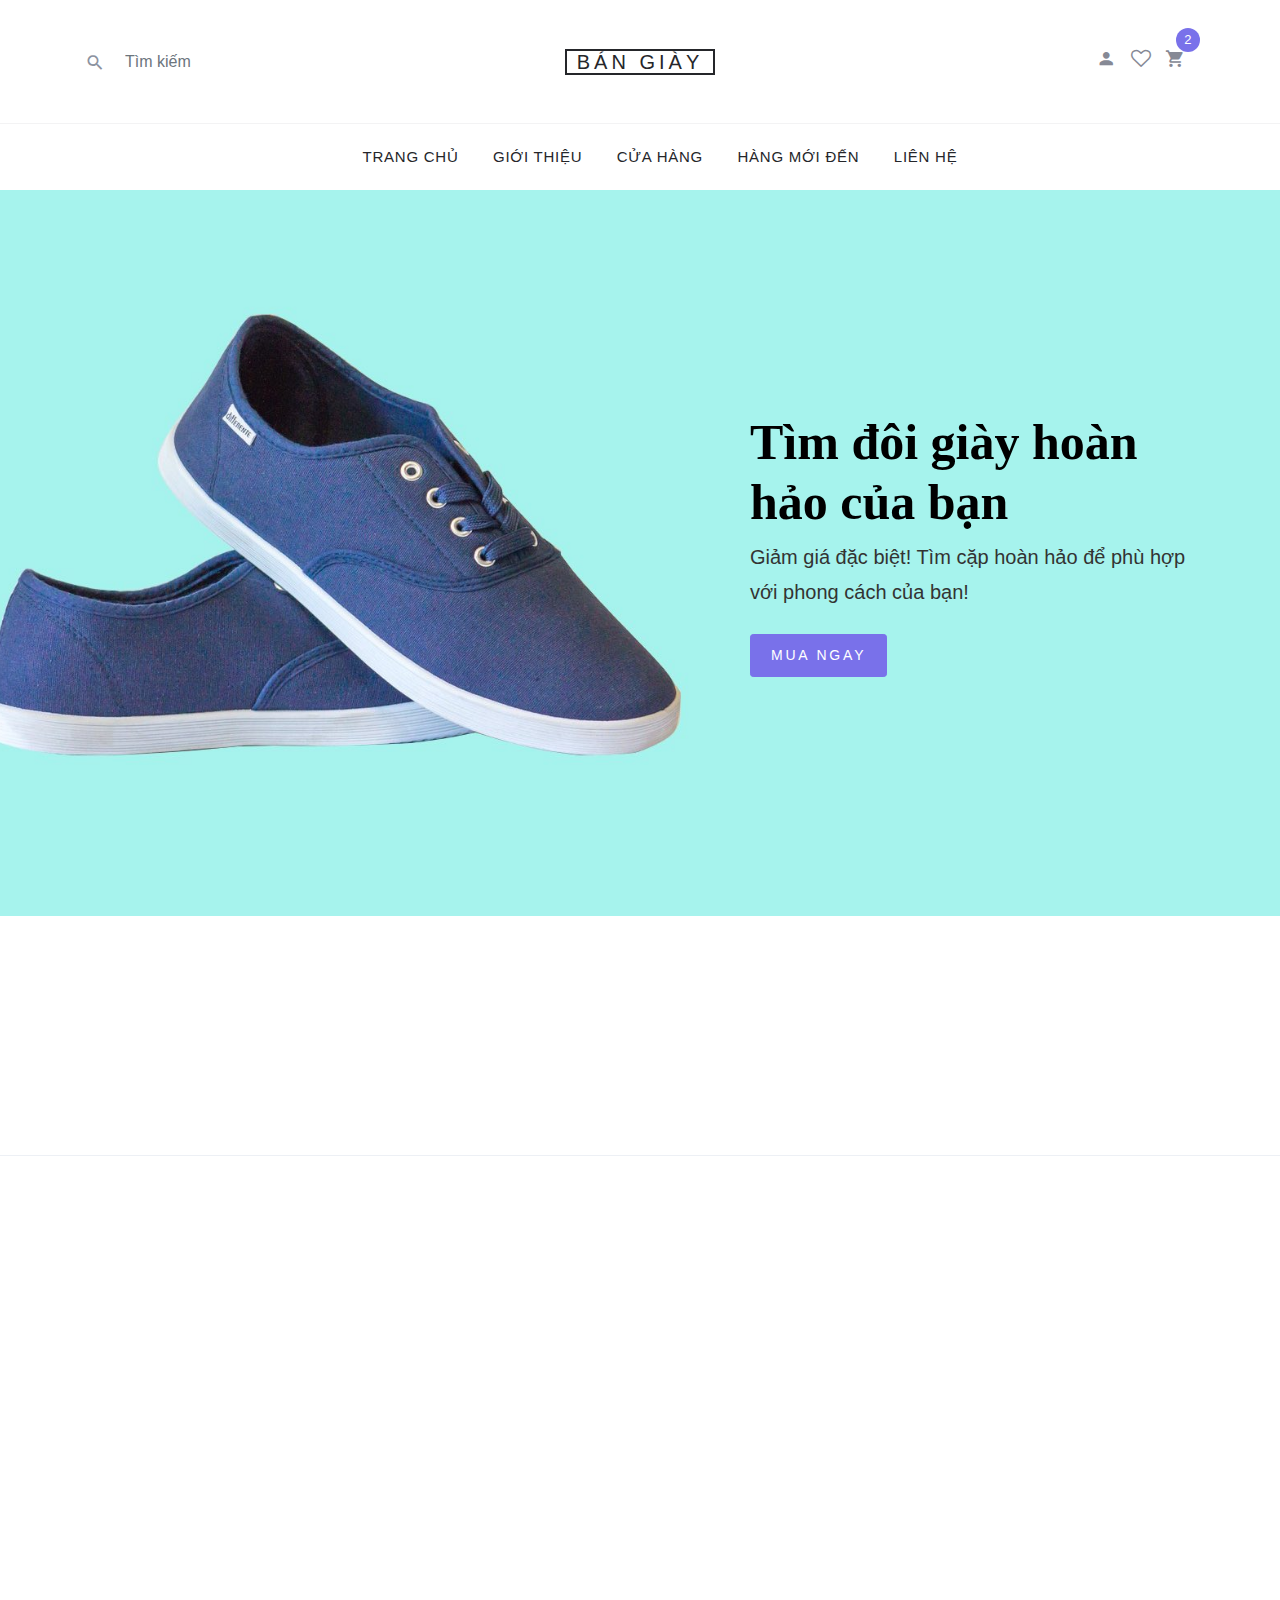
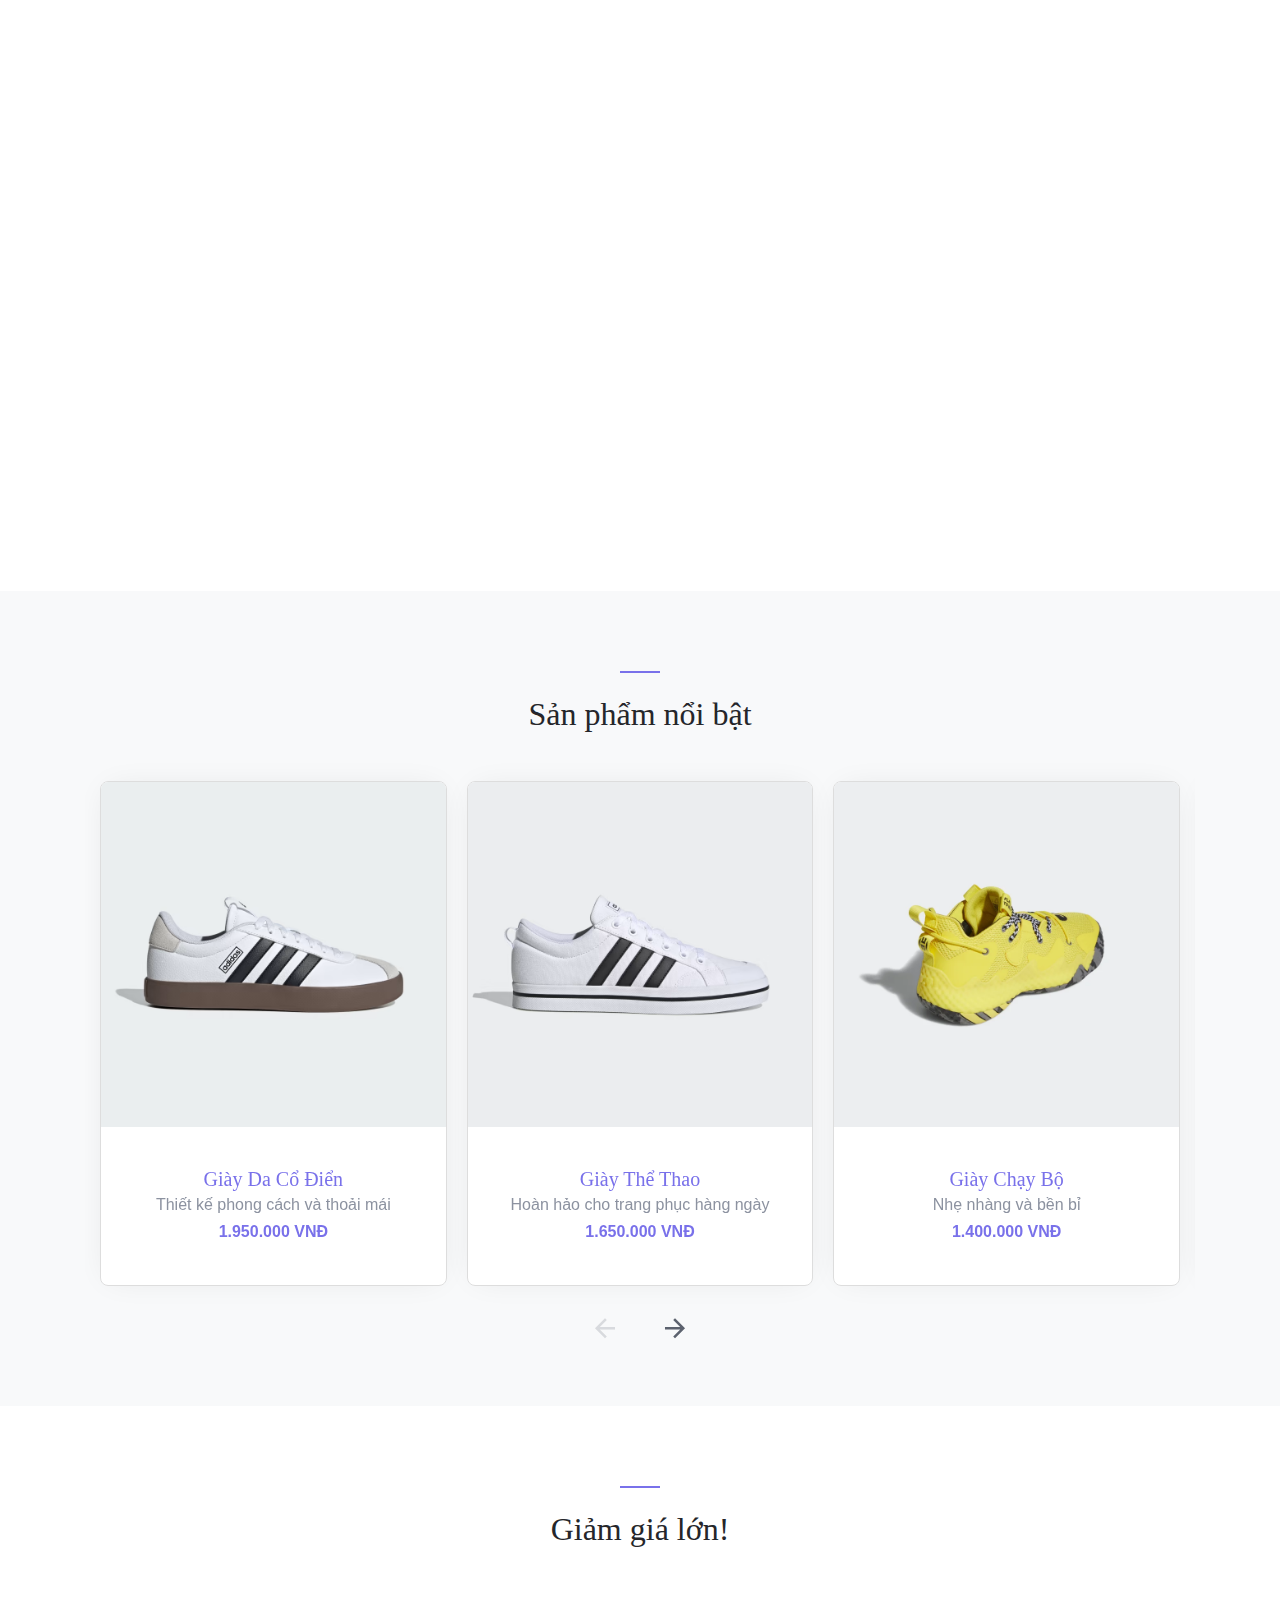
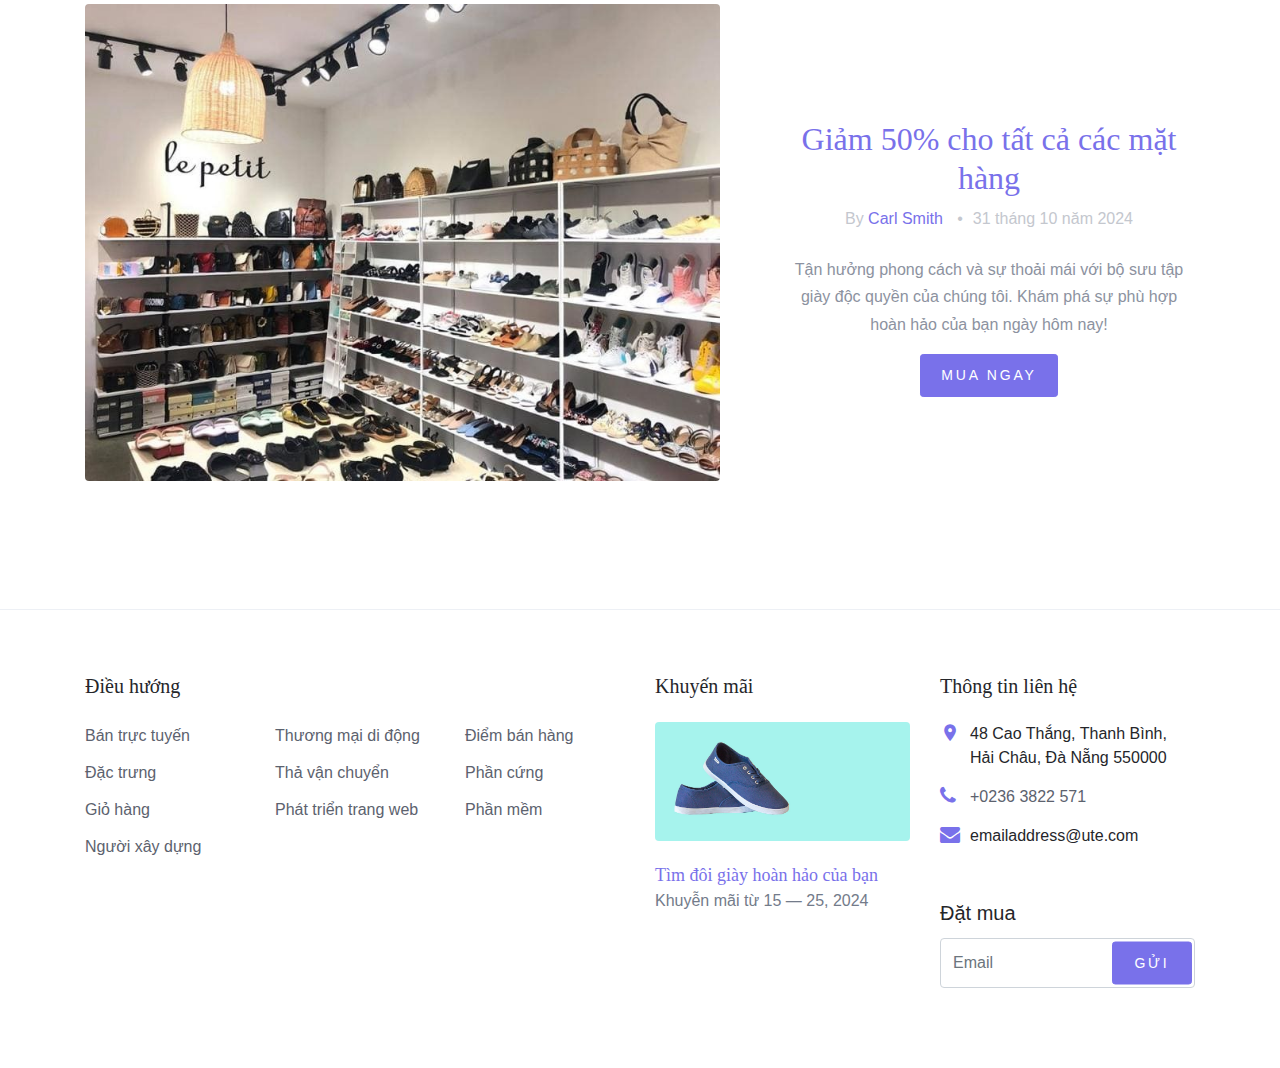
==== commit 7268c49b: "edit index" ====
--- a/index.html
+++ b/index.html
@@ -484,7 +484,7 @@
                     <input
                       type="submit"
                       class="btn btn-sm btn-primary"
-                      value="Send"
+                      value="Gửi"
                     />
                   </div>
                 </form>
